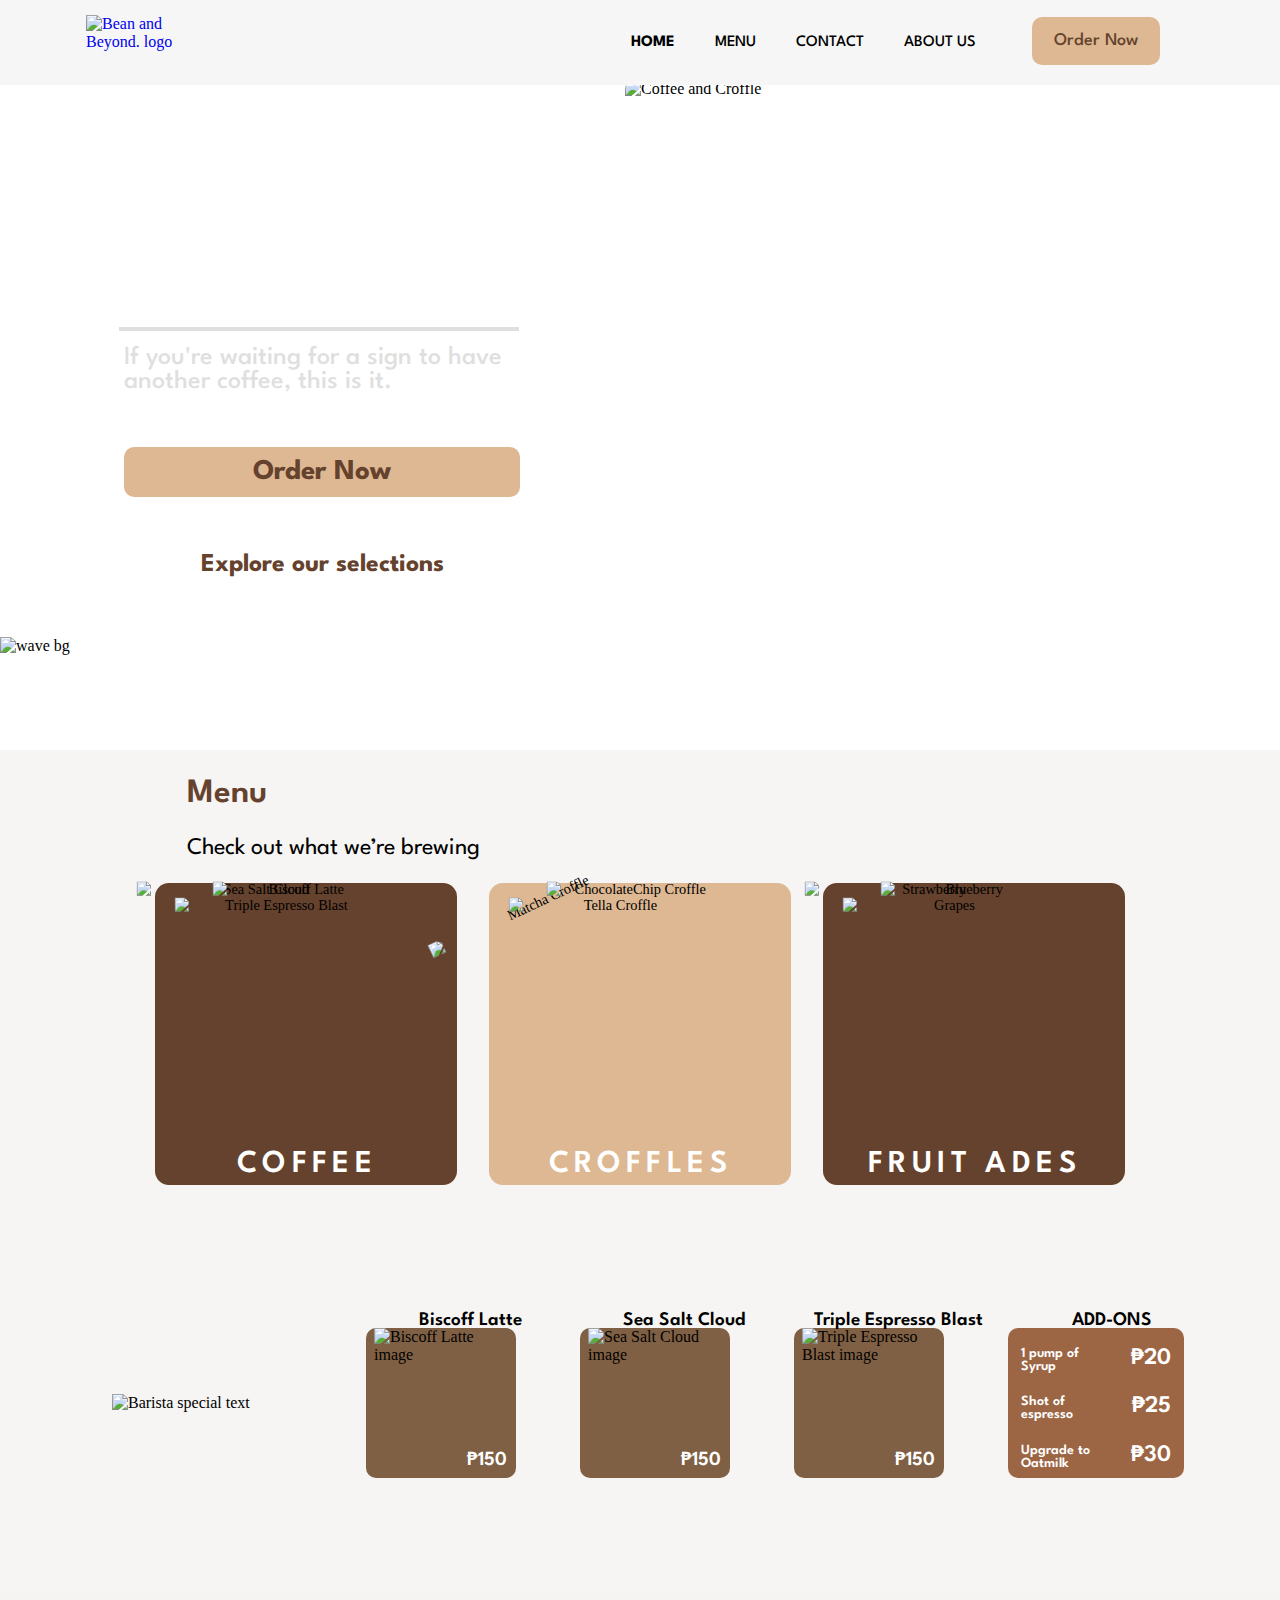
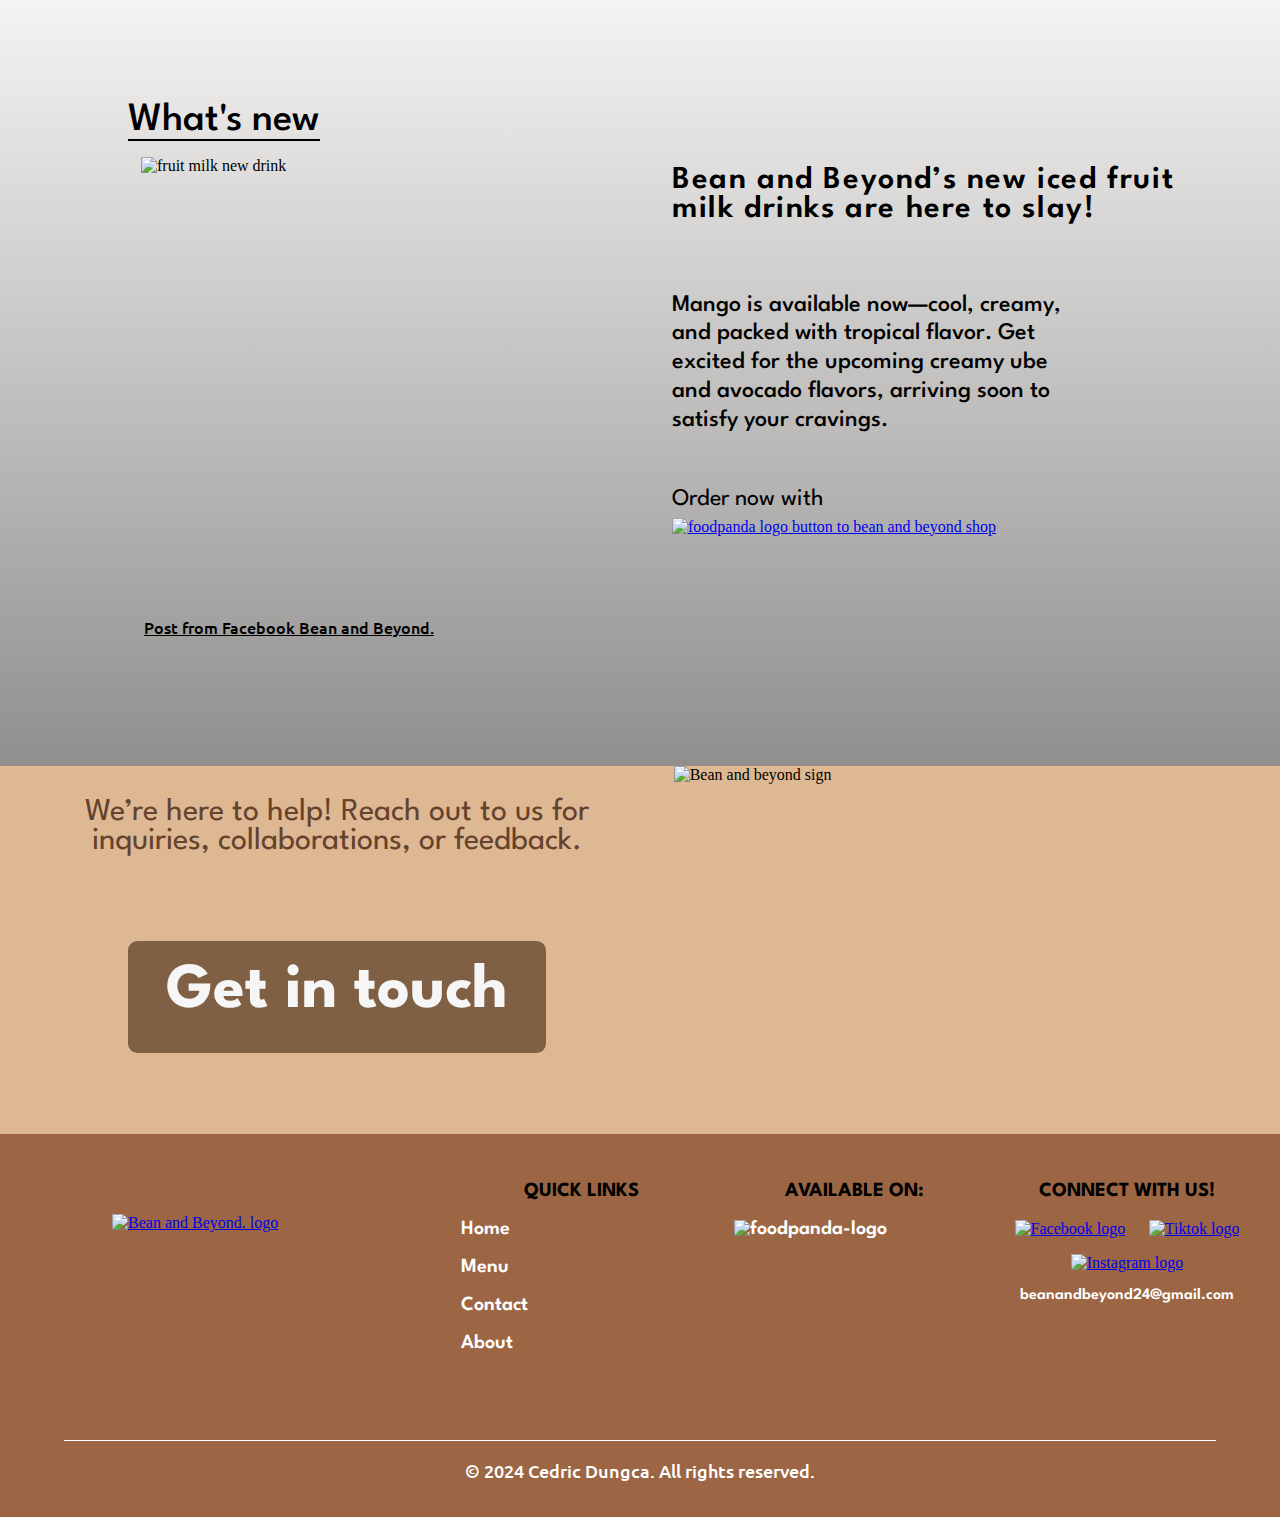
==== index.html @ a0715a4d "Added HTML CSS JS files" ====
<!DOCTYPE html>
<html lang="en">
<head>
    <meta charset="UTF-8">
    <meta name="viewport" content="width=device-width, initial-scale=1.0">
    <link rel="stylesheet" href="css/styles3.css">
    <!-- <link rel="stylesheet" href="css/styles2.css"> -->
    <link href="https://fonts.googleapis.com/css2?family=League+Spartan:wght@100..900&display=swap" rel="stylesheet">
    <link href="https://fonts.googleapis.com/css2?family=Ubuntu:ital,wght@0,300;0,400;0,500;0,700;1,300;1,400;1,500;1,700&display=swap" rel="stylesheet">
    <link rel="icon" type="image/png" sizes="40x40" href="images/icon-logo.svg">
    <title>Bean and Beyond.</title>
</head>
<body>
    <div class="page-container">
        <header>
            <a href="index.html"><img src="images/logo.svg" alt="Bean and Beyond. logo" class="header-logo"></a>
            <nav class="desktop">
                <ul>
                    <li><a href="index.html" class="nav-page">HOME</a></li>
                    <li><a href="menu.html">MENU</a></li>
                    <li><a href="contact.html">CONTACT</a></li>
                    <li><a href="about.html">ABOUT US</a></li>
                </ul>
                <a type="button" class="header-cta" target="_blank" href="https://www.foodpanda.ph/restaurant/peya/bean-and-beyond">Order Now</a>
            </nav>

            <nav class="mobile"><div class="ham-menu mobile"><span ></span><span></span><span></span></div></nav>
        </header>
            
            <div class="menu-overlay mobile">
                <ul>
                    <li><a href="index.html" class="nav-page">HOME</a></li>
                    <li><a href="menu.html">MENU</a></li>
                    <li><a href="contact.html">CONTACT</a></li>
                    <li><a href="about.html">ABOUT US</a></li>
                </ul>   
                <a type="button" class="header-cta mobile" target="_blank" href="https://www.foodpanda.ph/restaurant/peya/bean-and-beyond">Order Now</a>
            </div>

        
            <!-- HERO SECTION -->
                <div class="hero-div">
                <img class="hero desktop" src="images/Hero.png" alt="Non-coffee drinks">
                
                <div class="hero-ins">
                    
                    <h1 class="hero-text btp">BREWED TO PERFECTION</h1>
                    <p class="hero-text cap">If you're waiting for a sign to have another coffee, this is it.</p>
                    <a type="button" class="hero-cta" target="_blank" href="https://www.foodpanda.ph/restaurant/peya/bean-and-beyond">Order Now</a>
                    <a type="button" class="hero-cta menu" href="menu.html#bsm">Explore our selections</a>
                    <img class="hero-in" src="images/Hero-pic.png" alt="Coffee and Croffle">
                    <img src="images/hero-phone.png" alt="" class="hero-phone mobile">
                    <img src="images/coffee/SeaSaltCloud.svg" alt="" class="hero-coffee">
                </div>
                <img class="blob desktop" src="images/wave.png" alt="wave bg">
                <img class="blob mobile" src="images/wave-phone.png" alt="wave bg">
            </div>

            <main>
                <!-- MENU -->
                
                <div class="menu-section">
                    <div class="menu">
                        <h2>Menu</h2>
                        <p class="desc">Check out what we’re brewing</p>
                        <section  class="menu-items">
                            <div id="menu" class="menu-item coffee" onclick="location.href='menu.html#ic'">
                                <div class="menu-container">
                                    <img class="c1" src="images/coffee/TripleEspressoBlast.svg" alt="Triple Espresso Blast">
                                    <img class="c2" src="images/coffee/SeaSaltCloud.svg" alt="Sea Salt Cloud">
                                    <img class="c3" src="images/coffee/BiscoffLatte.svg" alt="Biscoff Latte">
                                </div>
                                    <h1>COFFEE</h1>
                            </div>
                            <div id="menu" class="menu-item croffles" onclick="location.href='menu.html#cr'">
                                <div class="menu-container">
                                    <img src="images/croffles/Tella.svg" alt="Tella Croffle" class="cr1">
                                    <img src="images/croffles/Matcha.svg" alt="Matcha Croffle" class="cr2">
                                    <img src="images/croffles/ChocolateChip.svg" alt="ChocolateChip Croffle" class="cr3">
                                </div>
                                <h1>CROFFLES</h1>
                            </div>
                            <div id="menu" class="menu-item fruit-ades" onclick="location.href='menu.html#fa'">
                                <div class="menu-container">
                                    <img src="images/fruit-ades/Grapes.svg" alt="Grapes" class="fa1">
                                    <img src="images/fruit-ades/Strawberry.svg" alt="Strawberry" class="fa2">
                                    <img src="images/fruit-ades/Blueberry.svg" alt="Blueberry" class="fa3">
                                </div>
                                <h1>FRUIT ADES</h1>
                            </div>
                        </section>
                    </div>

                    <div class="barista-special">
                        <img class="bs-text" src="images/barista-special.png" alt="Barista special text">
                        <div class="bs-items">
                            <!-- USED JAVASCRIPT FOR LOOP TO PUT IT DYNAMICALLY -->
                            <div class="bs-item item-1">
                                <p class="bs-name"></p>
                                <img src="" alt="" class="bs-img">
                                <p class="bs-price"></p>
                            </div>
                            <div class="bs-item item-2">
                                <p class="bs-name"></p>
                                <img src="" alt="" class="bs-img">
                                <p class="bs-price"></p>
                            </div>
                            <div class="bs-item item-3">
                                <p class="bs-name"></p>
                                <img src="" alt="" class="bs-img">
                                <p class="bs-price"></p>
                            </div>
                            
                            <div class="bs-item info desktop">
                                <p class="bs-name">ADD-ONS</p>
                                <p class="info"></p>
                                <p class="info">1 pump of Syrup</p>
                                <p class="info price">&#8369;20</p>
                                <p class="info">Shot of espresso</p>
                                <p class="info price">&#8369;25</p>
                                <p class="info">Upgrade to Oatmilk</p>
                                <p class="info price">&#8369;30</p>
                            </div>
                        </div>

                    
                    </div>
                </div>

                <!-- WHATS NEW SECTION -->
                <div class="whats-new">
                    <div class="wnls">
                        <div class="wnl">
                            <h1>What's new</h1>
                            <figure>
                                <img class="pubmat" src="images/fruit milk.jpg" alt="fruit milk new drink">
                                <figcaption>
                                    <a href="https://www.facebook.com/photo/?fbid=122127952478342486&set=pb.61560274585424.-2207520000">Post from Facebook Bean and Beyond.</a>
                                </figcaption>
                            </figure>
                        </div>
                        <div class="wnl">
                            <article>
                                <h2>Bean and Beyond’s new iced fruit milk drinks are here to slay!</h2>
                                <p class="wncap">Mango is available now—cool, creamy, and packed with tropical flavor. 
                                    Get excited for the upcoming creamy ube and avocado flavors, arriving soon to satisfy your cravings.</p>
                                <p class="wn-order">Order now with</p>
                                <a class="fp-cta" href="https://www.foodpanda.ph/restaurant/peya/bean-and-beyond"><img src="images/foodpanda.png" alt="foodpanda logo button to bean and beyond shop"></a>
                            </article> 
                        </div>
                    </div>
                </div>

                <!-- GET IN TOUCH AKA THE CONTACT CTA -->
                <div class="get-in-touch">
                    <div>
                        <img src="images/bnbcp.png" alt="Bean and beyond sign" class="mobile">
                        
                    
                        <div class="ctext">
                            <p>We’re here to help! Reach out to us for inquiries, collaborations, or feedback.</p>
                            <a href="contact.html">Get in touch</a>
                        </div>
                        <img src="images/bnbc.png" alt="Bean and beyond sign" class="bnbc">
                    </div>
                </div>
            </main>
    
        <!-- FOOTER -->
        <footer>
            <div class="footer-links">
                <a href="index.html" class="footer-logo"><img src="images/logo.svg" alt="Bean and Beyond. logo"></a>
                <div class="footer-nav">
                    <div class="footer-qac">
                        <ul>
                            <li class="footer-title">QUICK LINKS</li>
                            <li><a href="index.html">Home</a></li>
                            <li><a href="menu.html">Menu</a></li>
                            <li><a href="contact.html">Contact</a></li>
                            <li><a href="about.html">About</a></li>
                        </ul>
                    </div>
                    <div class="footer-qac">
                        <ul>
                            <li class="footer-title">AVAILABLE ON:</li>
                            <li><a href="index.html"><img src="images/foodpanda-logow.svg" alt="foodpanda-logo" class="ffp"></a></li>
                            
                        </ul>
                    </div>
                    <div class="footer-qac">
                            <p class="footer-title">CONNECT WITH US!</p>
                        <div class="social">
                            <a href="https://www.facebook.com/profile.php?id=61560274585424" target="_blank"><img src="images/Facebook-logo.svg" alt="Facebook logo"></a>
                            <a href="https://www.tiktok.com/@beanandbeyond._" target="_blank"><img src="images/Tiktok-logo.svg" alt="Tiktok logo"></a>
                            <a href="https://www.instagram.com/beanandbeyond._" target="_blank"><img src="images/Instagram-logo.svg" alt="Instagram logo"></a>
                            <a href="mailto:beanandbeyond24@gmail.com" class="footer-email">beanandbeyond24@gmail.com</a>
                        </div>
                            
                    </div>
                    
                </div>
            </div>
            <div class="credits">
                <p>&copy; 2024 Cedric Dungca. All rights reserved.</p>
            </div>
        </footer>

    </div>
        <script src="scripts/script.js"></script>
</body>
</html>
---- css/styles3.css ----
@import url("navFooter.css");

html, body, .page-container {
    overflow-x: hidden;
}

* {
    box-sizing: border-box;
}

.page-container {
    width: 100vw;
    margin: 0 auto;
}

/* START OF HERO-SECTION */

.hero-div {
    position: relative;
    width: 100vw;
    height: 42rem;
}

.hero-ins {
    position: relative;
    width: 100vw;
    display: flex;
    margin: 0 auto;
    align-items: center;
    justify-content: center;
}

.hero-text {
    position: absolute;
}

.hero-text.btp {
    position: absolute;
    top: 10rem;
    left: 50%;
    transform: translate(-50%, -50%);

    color: #ffffff;
    font-family: "League Spartan";
    font-size: 3rem;
    font-style: normal;
    font-weight: 700;
    line-height: normal;
    letter-spacing: 0.28rem;
    border-bottom: #dfdfdf 0.3rem solid;
    padding-bottom: 0.91rem;
}

.hero-text.cap {
    position: absolute;
    width: 20rem;
    text-align: center;
    top: 16rem;
    left: 50%;
    transform: translate(-50%, -50%);
    font-size: 1.9rem;

    color: #DFDFDF;
    font-family: "League Spartan";
    font-size: 1.5rem;
    font-style: normal;
    font-weight: 500;
    line-height: normal;
}

.hero-cta {
    position: absolute;
    display: flex;
    flex-direction: column;
    top: 25rem;
    height: 4rem;
    left: 50%;
    transform: translate(-50%, -50%);
    width: 20rem;
    justify-content: center;
    border-radius: 0.625rem;
    background: #DDB892;
    text-decoration: none;

    color: #65422D;
    text-align: center;
    font-family: "League Spartan";
    font-size: 1.8rem;
    font-style: normal;
    font-weight: 700;
    line-height: normal;  
}

.hero-cta.menu {
    top: 31rem;
    font-size: 1.6rem;
}

.blob {
    position: absolute;
    width: 100%;
    height: 9rem;
    bottom: 0;
}

/* END OF HERO-SECTION */

/* MENU SECTION */

.menu-section {
    position: relative;
    display: flex;
    flex-direction: column;
    width: 100%;
    height: 110.5rem;
    background: #F6F5F3;
    margin: 0;
}

div.menu {
    display: block;
    margin: 0 auto;
    width: 90rem;
    height: 82rem;
    margin: 0 auto;
}

.menu-section h2 {
    padding-left: 0;
    color: #65422D;
    font-family: "League Spartan";
    font-size: 2.125rem;
    font-style: normal;
    font-weight: 600;
    line-height: normal;
}

.menu-section p {
    color: var(--text);
    font-family: "League Spartan";
    font-size: 1.5rem;
    font-style: normal;
    font-weight: 400;
    line-height: normal;
}

.menu-section h2, .menu-section p.desc {
    margin-left: 2%;
}

.menu-items {
    position: absolute;
    display: flex;
    flex-direction: column;
    align-items: center;
    gap: 4.9375rem;
    width: 80vw;
    height: 75rem;
    top: 8.31rem;
    border-radius: 0.875rem;
    left: 50%;
    transform: translateX(-50%);
}

div.menu-item {
    position: relative;
    width: 18.875rem;
    height: 35rem;
    border-radius: 0.875rem;
    background: #65422D;
    cursor: pointer;
}

div.menu-item:nth-child(2) {
    background: #DDB892;
}

.menu-container {
    position: relative;
    height: 17rem;
    width: 19rem;
    transition: .3s ease;
}

.menu-item.coffee img, .menu-item.croffles img, .menu-item.fruit-ades img {
    position: absolute;
    height: 15rem;
}

.menu-container .c1, .cr1, .fa1{
    position: absolute;
    left: 13%;
    top: 3rem;
    right: 4rem;
    z-index: 1;
    transition: .3s ease;
}

.cr1 {
    scale: 1.2;
}

.cr2 {
    transform: rotate(-25deg);
    scale: 1.2;
    top: -1rem;
}

.fa2 {
    scale: 1.05;
}

.menu-container .c2, .cr2, .fa2{
    position: absolute;
    left: 0;
    top: 2rem;
    right: 4rem;
    z-index: 0;
    transition: .3s ease;
}

.menu-container .c3, .cr3, .fa3{
    position: absolute;
    left: 4.5rem;
    top: 2rem;
    right: 4rem;
    z-index: 0;
    transition: .3s ease;
}

.menu-container:hover {
    top: .5rem;
    scale: 1.2;
    transition: .3s ease-in-out;
}

.menu-container .c1:hover, .cr1:hover, .fa1:hover {
    top: 1rem;
    transition: .3s ease-in-out;
}

.menu-item h1 {
    position: absolute;
    width: 19rem;
    height: 2.88rem;
    top: 17rem;
    bottom: 1.56rem;
    text-align: center;
    color: #ffffff;
    font-family: "League Spartan";
    font-size: 2rem;
    font-style: normal;
    font-weight: 600;
    line-height: normal;
    letter-spacing: 0.34rem;
}

div.barista-special {
    display: flex;
    width: 90vw;
    margin-top: rem;
    flex-direction: column;
    justify-content: center;
    align-items: center;
    margin: 1rem auto;
    gap: 1rem;
}

img.bs-text {
    width: 18rem;
    padding-top: 1.5rem;
    padding-bottom: 1.5rem;
    margin-left: 3rem;
    margin-right: 2rem;
}

.bs-items {
    display: flex;
    width: 80vw;
    justify-content: center;
}

.bs-item {
    width: 6rem;
    height: 7rem;
    border-radius: 0.625rem;
    background: #806044;
    cursor: pointer;
    margin: 0.5rem;
    position: relative;
}

p.bs-name {
    position: absolute;
    color: #000000;
    font-family: "League Spartan";
    font-size: 0.775rem;
    font-style: normal;
    font-weight: 600;
    line-height: normal;
    margin: -2rem 0 0 0.35rem;
    width: 7rem;
    text-align: center;
    padding-right: 1rem;
}

img.bs-img {
    width: 5rem;
    margin-top: -1.5rem;
    height: 9.77544rem;
    margin-left: .5rem;
    animation: bsi 5s linear infinite;
    user-select: none;
}

p.bs-price {
    position: absolute;
    width: 2.5625rem;
    height: 0.9375rem;
    color: #FFF;
    font-family: "League Spartan";
    font-size: 1.25rem;
    font-style: normal;
    font-weight: 600;
    line-height: normal;
    top: 4rem;
    left: 2rem;
}


/* Animation for the barista special drinks */
@keyframes bsi {
    0% {
        transform: rotate(0deg);
    }

    50% {
        transform: rotate(30deg);
        scale: 1.2;
    }

    100% {
        transform: rotate(0deg);
    }
}

/* What's new section */

div.whats-new {
    display: flex;
    position: relative;
    justify-content: center;
    align-items: center;
    /* height: 40.625rem; */
    
    width: 100vw;
    background: linear-gradient(180deg, #F6F5F3 0%, #908F8E 100%);
}

.wnls {
    width: 90vw;
}

.wnl {
    margin: 0 auto;
    height: 100%;
    width: 100%;
}

.whats-new h1 {
    margin: 0 auto;
    color: #000000;
    font-family: "League Spartan";
    font-size: 2.5rem;
    font-style: normal;
    font-weight: 500;
    line-height: normal;
    width: 12rem;
    border-bottom: #000000 0.143rem solid;
}

.whats-new .pubmat {
    width: 28.375rem;
    height: 28.6875rem;
}

figure {
    display: flex;
    align-items: center;
    flex-direction: column;
}

figcaption a {
    color: #000000;
    font-family: "Ubuntu", sans-serif;
    margin-left: -9rem;
    font-weight: 500;
}

.whats-new article {
    width: 33rem;
    height: 100%;
    display: flex;
    flex-direction: column;
    margin: 0 auto;
}

.whats-new article h2 {
    width: 32.9rem;
    color: #000000;
    font-family: "League Spartan";
    font-size: 2rem;
    font-style: normal;
    font-weight: 600;
    line-height: normal;
    letter-spacing: 0.1rem;
}

.whats-new article .wncap {
    width: 25.25rem;
    height: 6.8125rem;
    padding-top: 1rem;
    flex-shrink: 0;
    color: #000000;
    font-family: "League Spartan";
    font-size: 1.5rem;
    font-style: normal;
    font-weight: 500;
    line-height: 1.2;
}

.wn-order {
    width: 100%;
    padding-top: 6rem;
    color: #000000;
    font-family: "League Spartan";
    font-size: 1.5rem;
    font-style: normal;
    font-weight: 400;
    line-height: normal;
}

.fp-cta {
    /* position: absolute; */
    margin-top: -1rem;
    border-radius: 10px;
    transition: .3s ease;
}

.fp-cta:hover {
    transform: translateY(1rem);
    box-shadow: -12px -12px 2px 1px #D70F64;
    border-radius: 10px;
    transition: .3s ease;
}

/* GET IN TOUCH SECTION */
.get-in-touch {
    background: #DDB892;
}

.get-in-touch div{
    position: relative;
    width: 100%;
    height: 23rem;
    background: none;
    margin: 0 auto;
}

.get-in-touch p {
    position: absolute;
    width: 80%;
    text-align: center;
    color: #ffffff;
    margin-left: auto;
    margin-right: auto;
    left: 0;
    right: 0;
    top: 5rem;
    font-family: "League Spartan";
    font-size: 1.5rem;
    font-style: normal;
    font-weight: 400;
    line-height: normal;
}

.get-in-touch a {
    position: absolute;
    width: 12rem;
    height: 3.5rem;
    top: 15rem;
    left: 0;
    right: 0px;
    padding-top: 1.2rem;
    border-radius: 0.6rem;
    text-decoration: none;
    color: #65422D;
    background: #DDB892;
    text-align: center;
    margin-left: auto;
    margin-right: auto;
    font-family: "League Spartan";
    font-size: 1.5rem;
    font-style: normal;
    font-weight: 700;
    line-height: normal;
    transition: .4s ease;
}

.get-in-touch div img:nth-child(1) {
    width: 100%;   
    height: 23rem;      
    z-index: -1;
}

.get-in-touch div img:nth-child(2) {
    display: none;
}

@media screen and (min-width: 320px) {
    
    /* HIDES THE OTHER VIEWPORTS STYLE */
    .desktop, .hero-in, .bs-item:last-child, .hero-coffee {
        display: none;
    }

    .hero-phone {
        width: 100%;
        height: 110vh;
    }

    div.whats-new {
        display: none;
    }

    nav.mobile {
        width: 1.5rem;
        display: flex;
        margin-top: 1rem;
        margin-bottom: 1rem;
        float: right;
        margin-right: 2rem;
    }

    .header-cta.mobile {
        width: 25.5rem;
        position: relative;
        width: 95%;
        margin-left: auto;
        margin-right: auto;
        margin-top: 24.5rem;
        font-size: 1.625rem;
        font-weight: 700;
    }

    /* Get in touch */
    .get-in-touch div.ctext {
        width: 90vw;
        top: -25rem;
    }
}

/* TABLET VIEW */
@media screen and (min-width: 600px) {
    
    .hero-phone {
        display: none;
    }

    .bnbc {
        display: none;
    }

    .hero-div {
        height: 79rem;
        width: 100vw;
    }

    .hero-coffee {
        display: block;
        position: absolute;
        left: calc(100vw - 46%);
        top: 5rem;
        transform: rotate(-30deg);
        animation: coffee 5s ease infinite;
        z-index: -1;
    }

    @keyframes coffee {
        0% {
            transform: rotate(0deg);
        }

        50% {
            transform: rotate(-40deg);
        }

        100% {
            transform: rotate(0deg);
        }
    }

    .hero-text.btp{
        color: #65422D;
        border-bottom-color: #65422D;
        top: 9rem;
        left: 10%;
        transform: none;
        width: 20rem;
    }

    .hero-text.cap {
        color: #806044;
        top: 18rem;
        left: 10%;
        transform: none;
        text-align: left;
    }

    .hero-cta {
        top: 26rem;
        left: 10%;
        transform: none;
        height: 4rem;
    }

    .hero-cta.menu {
        background-color: #DDB892;
        top: 34rem;
        left: 10%;
        transform: none;
    }

    .hero-in {
        display: block;
        position: absolute;
        width: 42.5rem;
        height: 42.75rem;
        /* width: 70vw;
        height: 70vh; */
        border-radius: .6rem;
        top: 44rem;
        margin-left: 5rem;
        margin-right: 5rem;
    }

    .blob {
        top: 70rem;
    }

    /* MENU SECTION */

    div.menu {
        padding-bottom: 5rem;

    }
    .menu-items {
        gap: 5rem;
    }

    .menu-section h2, .menu-section p.desc {
        margin-left: 5%;
    }

    div.menu-item {
        width: 27.75rem;
        height: 50rem;
        border-radius: 0.875rem;
        background: #65422D;
        cursor: pointer;
        margin: 0 auto;
    }

    div.menu-item {
        position: relative;
        width: 27.875rem;
        height: 40rem;
        border-radius: 0.875rem;
        background: #65422D;
        cursor: pointer;
    }

    .menu-container {
        width: 100%;
        height: 25rem;
        text-align: center;
        margin-left: 6.6%;
    }

    .menu-section {
        /* max-height: 240vh;
        max-height: 410rem; */
        height: auto;
        padding-bottom: 5rem;
    }

    .menu-section h1 {
        font-size: 3rem;
        margin-left: 17%;
        bottom: 0;
        margin-bottom: 0;
        top: 19rem;
    }

    .menu-item.coffee img, .menu-item.croffles img, .menu-item.fruit-ades img {
        position: absolute;
        height: 18rem;
    }

    .menu-container .c3, .cr3, .fa3{
        position: absolute;
        left: 7rem;
        top: 2rem;
        right: 4rem;
        z-index: 0;
        transition: .3s ease;
    }
    
    div.barista-special {
        position: relative;
        margin-top: 12rem;
        padding-top: 5rem;
    }

    .bs-item {
        width: 14rem;
        height: 12rem;
    }

    p.bs-name {
        margin: -1rem 0 0 1rem; 
        font-size: 1.2rem;
        width: 12rem;
    }

    img.bs-img {
        width: 10rem;
        margin-top: .5rem;
    }

    p.bs-price {
        top: 7.44rem;
        left: 6.31rem;
        font-size: 2rem;
    }

    /* WHATS NEW SECTION */
    div.whats-new {
        display: flex;
        max-height: 190vh;
        flex-direction: column;
        justify-content: center;
        padding: 7rem;
    }

    .whats-new article h2 {
        margin-left: auto;
        margin-right: auto;
        width: 34rem;
        text-align: center;
    }

    .wncap {
        display: none;
        padding: 0;
    }

    .wn-order {
        padding: 0;
        margin-left: 17%;
    }

    .fp-cta {
        margin-top: -1rem;
        margin-left: auto;
        margin-right: auto;
        border-radius: 10px;
        transition: .3s ease;
    }
    
    .fp-cta:hover {
        display: inline;
        transform: translateY(1rem);
        box-shadow: -12px 12px 2px 1px #D70F64;
        border-radius: 10px;
        transition: .3s ease;
    }

    /* GET IN TOUCH SECTION */
    .get-in-touch p {
        width: 80%;
        font-size: 2rem;
    }
    
    .get-in-touch a {
        position: absolute;
        width: 16rem;
        height: 4rem;
        font-size: 2rem;
        padding-top: 1.3rem;
    }

}

@media screen and (min-width: 1025px) {
    .desktop, .hero-in, .bs-item:last-child {
        display: block;
    }

    .mobile, .hero-coffee{
        display: none;
    }

    .hero-div {
        height: 46.875rem;
        width: 100%;
    }

    .hero {
        position: absolute;
        z-index: -1;
        user-select: none;
        width: 100%;
        height: 50rem;
    }

    .hero-ins {
        position: relative;
        width: 90rem;
        margin: 0 auto;
    }
    
    .hero-in {
        position: absolute;
        width: 50.9375rem;
        height: 43.3125rem;
        right: -5rem;
        top: 5rem;
    }

    .hero-text.btp {
        top: 9.5rem;
        left: 7.44rem;
        width: 25rem; 
        color: #ffffff;
        font-size: 4rem;
        border-bottom: #dfdfdf 0.3rem solid;

    }

    .hero-text.cap {
        color: #DFDFDF;
        top: 20rem;
        left: 7.75rem;
        width: 24.75rem; 
        font-size: 1.625rem;
    }

    .hero-cta {
        font-size: 1.8rem;
        top: 27.94rem;
        left: 7.75rem;
        width: 24.75rem;
        height: 3.125rem;
    }

    .hero-cta.menu {
        left: 7.75rem;
        top: 33.75rem;
        background: #ffffff;
    }

    .hero-cta:hover, .hero-cta.menu:hover{
        background: #65422D;
        color: #DDB892;
        font-size: 1.8rem;
        transition: .1s ease;
    }

    .blob {
        position: absolute;
        width: 100%;
        height: 9rem;
        top:39.8rem;
    }

    /* MENU */
    .menu-section {
        height: 52.5rem;
    }

    div.menu {
        height: 30rem;
        padding-bottom: 0;
    }

    .menu-container {
        height: 17rem;
        width: 19rem;
        margin-left: 0;
    }

    .menu-container img {
        scale: 0.9;
    }

    .c1, .cr1, .fa1 {
        margin-left: -2rem;
        margin-top: -3rem;
    }

    .c2, .cr2, .fa2 {
        margin-left: -2rem;
        margin-top: -3rem;
    }

    .c3, .cr3, .fa3 {
        margin-left: -4rem;
        margin-top: -3rem;
    }

    .menu-section h1 {
        font-size: 2rem;
        margin-left: 0;
        margin-top: -2.3rem;
        
    }

    .menu-section h2, .menu-section p.desc {
        margin-left: 13%;
    }

    .menu-items {
        width: auto;
        gap: 2rem;
        height: 18.9rem;
        top: 8.31rem;
        flex-direction: row;
    }

    div.menu-item {
        width: 18.875rem;
        height: 18.875rem;
    }

    div.barista-special {
        margin: 0 auto;
        flex-direction: row;
    }

    .bs-item {
        margin: 2rem;
        width: 9.375rem;
        height: 9.375rem;
    }

    .bs-items {
        justify-content: flex-start;
        width: auto;
    }

    .bs-item:last-child {
        background: #9C6644;
        cursor: default;
    }

    p.bs-name {
        margin: -1rem 0 0 1rem; 
    }

    img.bs-img {
        width: 7.32369rem;
        margin-top: auto;
    }

    img.bs-img:hover {
        animation-play-state: paused;
        scale: 1.5;
    }

    p.bs-price {
        top: 6.44rem;
        left: 6.31rem;
        font-size: 1.25rem;
    }

    .bs-item.info {
        display: flex;
        width: 11rem;
        align-items: flex-start;
        align-content: flex-start;
        flex-wrap: wrap;
    }
    
    .bs-item p.info{
        margin-top: 0.15rem;
        width: 0;
    }
    
    .bs-item p.info {
        text-align: left;
        margin-left: .8rem;
        color: #ffffff;
        font-family: "League Spartan";
        font-size: 0.875rem;
        font-style: normal;
        font-weight: 600;
        line-height: normal;
        width: 43%;
    }
    
    .bs-item p.info.price {
        font-size: 1.5rem;
        text-align: right;
        margin-left: -.1rem;
    }

    /* WHATS NEW SECTION */

    div.whats-new {
        display: flex;
        height: 50%;
        flex-direction: row;
        justify-content: center;
    }

    .whats-new h1 {
        margin-left: 0;
    }

    .whats-new article h2 {
        margin-left: auto;
        margin-right: auto;
        margin-top: 4rem;
        width: 34rem;
        text-align: left;
    }

    .wnls {
        display: flex;
        justify-content: center;
        width: 90rem;
        gap: 5vw;
    }

    .wnl {
        /* margin-right: 10%;
        margin-left: 3vw; */
        margin: 0;
        width: 30rem;
    }

    .wncap {
        display: block;
    }

    .wn-order {
        padding: 0;
        margin-top: 5rem;
        margin-left: 0;
    }

    figcaption a {
        display: block;
        width: 19rem;
        
    }

    .fp-cta {
        margin-top: -1rem;
        margin-left: 0;
        margin-right: auto;
        border-radius: 10px;
        transition: .3s ease;
    }
    
    .fp-cta:hover {
        display: inline;
        transform: translateY(1rem);
        box-shadow: -12px 12px 2px 1px #D70F64;
        border-radius: 10px;
        transition: .3s ease;
    }

    /* GET IN TOUCH */
    .get-in-touch div {
        display: flex;
        flex-direction: row;
        justify-content: center;
        margin: 0;
    }

    .get-in-touch div.ctext {
        width: 50rem;
        top: 0;
    }

    .bnbc {
        display: block;
        width: 45rem;
        /* position: absolute; */
        /* width: 50.9375rem;
        height: 43.3125rem;
        right: -5rem; */
    }

    .get-in-touch p {
        color: #65422D;
        text-align: center;
        font-family: "League Spartan";
        font-size: 2rem;
        font-style: normal;
        font-weight: 400;
        line-height: normal;
        max-width: 35.8125rem;  
        top: 2rem; 
        margin: auto;
    }

    .get-in-touch a {
        color: #F6F6F6;
        background: #806044;
        width: 26.1rem;
        height: 7rem;
        top: 10.94rem;
        font-size: 4rem;
    }

    .get-in-touch a:hover {
        transform: translateX(2rem);
        box-shadow: -12px 18px 2px 1px #65422D;
        transition: .4s ease;
    }

}
---- css/styles2.css ----
/* IMPORT OTHER CSS FILES */
@import url("navFooter.css");

/* CSS RESET */
body, header, nav, main {
    margin: 0;
    padding: 0;
    border: 0;
}


html, body {
    overflow-x: hidden;
}

* {
    box-sizing: border-box;
    scroll-behavior: smooth;
}

/* make it so the page is always at the center when zoomed out */
.page-container { 
    position: relative;
    width: 100%;
    margin: 0 auto;
  
}

.hero-div{
    position: relative;
    width: 100vw;
    height: 52rem;
}

.hero-ins {
    width: 100vw;
    display: flex;
    position: relative;
    margin: 0 auto;
    align-items: center;
    justify-content: center;
    
}

.hero-text {
    position: absolute;
    user-select: text;
}

.hero-text.btp{
    position: absolute;
    top: 12rem;
    margin: 0 auto;
    left: 50%;
    transform: translate(-50%, -50%);
    color: #ffffff;
    font-family: "League Spartan";
    font-size: 4rem;
    font-style: normal;
    font-weight: 700;
    line-height: normal;
    letter-spacing: 0.28rem;
    border-bottom: #dfdfdf 0.3rem solid;
    padding-bottom: 0.91rem;
}

.hero-text.cap {
    position: absolute;
    width: 24rem;
    text-align: center;
    top: 20rem;
    left: 50%;
    transform: translate(-50%, -50%);
    font-size: 1.9rem;

    color: #DFDFDF;
    font-family: "League Spartan";
    font-size: 1.625rem;
    font-style: normal;
    font-weight: 500;
    line-height: normal;
}

.hero-cta {
    position: absolute;
    display: flex;
    flex-direction: column;
    top: 30rem;
    height: 5rem;
    left: 50%;
    transform: translate(-50%, -50%);
    width: 24.75rem;
    justify-content: center;
    border-radius: 0.625rem;
    background: #DDB892;
    text-decoration: none;

    color: #65422D;
    text-align: center;
    font-family: "League Spartan";
    font-size: 2rem;
    font-style: normal;
    font-weight: 700;
    line-height: normal;  
}

.hero-cta.menu {
    top: 39rem;
    font-size: 2rem;
}

.blob {
    position: absolute;
    width: 100%;
    height: 9rem;
    top: 45rem;
}

/* MENU SECTION */

.menu-section {
    position: relative;
    display: flex;
    flex-direction: column;
    width: 100%;
    height: 110.5rem;
    background: #F6F5F3;
    margin: 0;
}

div.menu {
    display: block;
    margin: 0 12%;
    width: 90rem;
    height: 82rem;
    margin: 0 auto;
}

.menu-section h2 {
    padding-left: 0;
    color: #65422D;
    font-family: "League Spartan";
    font-size: 2.125rem;
    font-style: normal;
    font-weight: 600;
    line-height: normal;
}

.menu-section p {
    color: var(--text);
    font-family: "League Spartan";
    font-size: 1.5rem;
    font-style: normal;
    font-weight: 400;
    line-height: normal;
}

.menu-items {
    position: absolute;
    display: inline-flex;
    flex-direction: column;
    align-items: center;
    gap: 4.9375rem;
    width: 90vw;
    height: 75rem;
    top: 8.31rem;
    border-radius: 0.875rem;
    left: 50%;
    transform: translateX(-50%);
}

.menu-section h2, .menu-section p.desc {
    margin-left: 5%;
}

div.menu-item {
    position: relative;
    width: 21.875rem;
    height: 40rem;
    border-radius: 0.875rem;
    background: #65422D;
    cursor: pointer;
}

div.menu-item:nth-child(2) {
    background: #DDB892;
}

.menu-container {
    position: relative;
    height: 17rem;
    width: 20rem;
    transition: .3s ease;
}

.menu-item.coffee img, .menu-item.croffles img, .menu-item.fruit-ades img {
    position: absolute;
    height: 15rem;
}

.menu-container .c1, .cr1, .fa1{
    position: absolute;
    left: 3.5rem;
    top: 3rem;
    right: 4rem;
    z-index: 1;
    transition: .3s ease;
}

.cr1 {
    scale: 1.2;
}

.cr2 {
    transform: rotate(-25deg);
    scale: 1.2;
    top: -1rem;
}

.fa2 {
    scale: 1.05;
}

.menu-container .c2, .cr2, .fa2{
    position: absolute;
    left: 0;
    top: 2rem;
    right: 4rem;
    z-index: 0;
    transition: .3s ease;
}

.menu-container .c3, .cr3, .fa3{
    position: absolute;
    left: 7rem;
    top: 2rem;
    right: 4rem;
    z-index: 0;
    transition: .3s ease;
}

.menu-container:hover {
    top: .5rem;
    scale: 1.2;
    transition: .3s ease-in-out;
}

.menu-container .c1:hover, .cr1:hover, .fa1:hover {
    top: 1rem;
    transition: .3s ease-in-out;
}

.menu-item h1 {
    position: absolute;
    width: 21.8rem;
    height: 4.88rem;
    top: 17rem;
    bottom: 1.56rem;
    text-align: center;
    color: #ffffff;
    font-family: "League Spartan";
    font-size: 2rem;
    font-style: normal;
    font-weight: 600;
    line-height: normal;
    letter-spacing: 0.34rem;
}

div.barista-special {
    display: flex;
    width: 90vw;
    margin-top: 75rem;
    flex-direction: column;
    justify-content: center;
    align-items: center;
    margin: 1rem auto;
}

img.bs-text {
    width: 20rem;
    padding-top: 3rem;
    margin-left: 6rem;
    margin-right: 2rem;
}

.bs-items {
    display: flex;
    width: 100%;
    justify-content: center;
}

.bs-item {
    width: 7rem;
    height: 7rem;
    border-radius: 0.625rem;
    background: #806044;
    cursor: pointer;
    margin: 1rem;
    position: relative;
}

p.bs-name {
    color: #000000;
    font-family: "League Spartan";
    font-size: 0.875rem;
    font-style: normal;
    font-weight: 600;
    line-height: normal;
    margin: -1rem 0 0 1rem;
    width: 10rem;
}

img.bs-img {
    width: 5rem;
    margin-top: -1.5rem;
    height: 9.77544rem;
    margin-left: .5rem;
    animation: bsi 5s linear infinite;
    user-select: none;
}

/* Animation for the barista special drinks */
@keyframes bsi {
    0% {
        transform: rotate(0deg);
    }

    50% {
        transform: rotate(30deg);
        scale: 1.2;
    }

    100% {
        transform: rotate(0deg);
    }
}

p.bs-price {
    position: absolute;
    width: 2.5625rem;
    height: 0.9375rem;
    color: #FFF;
    font-family: "League Spartan";
    font-size: 1.25rem;
    font-style: normal;
    font-weight: 600;
    line-height: normal;
    top: 4rem;
    left: 4rem;
}


/* What's new section */

div.whats-new {
    display: flex;
    position: relative;
    justify-content: center;
    align-items: center;
    height: 40.625rem;
    width: 100%;
    background: linear-gradient(180deg, #F6F5F3 0%, #908F8E 100%);
}

.wnl {
    margin: 0 4rem 0 12rem;
    height: 100%;
}

.whats-new h1 {
    color: #000000;
    font-family: "League Spartan";
    font-size: 2.5rem;
    font-style: normal;
    font-weight: 500;
    line-height: normal;
    width: 12rem;
    margin-left: -6rem;
    border-bottom: #000000 0.143rem solid;
}

.whats-new .pubmat {
    width: 28.375rem;
    height: 28.6875rem;
    margin-left: -9rem;
}

figcaption a {
    color: #000000;
    font-family: "Ubuntu", sans-serif;
    margin-left: -9rem;
    font-weight: 500;
}

.whats-new article {
    width: 33rem;
    height: 100%;
    margin-left: -12rem;
}

.whats-new article h2 {
    padding-top: 5rem;
    width: 32.9rem;
    color: #000000;
    font-family: "League Spartan";
    font-size: 2rem;
    font-style: normal;
    font-weight: 600;
    line-height: normal;
    letter-spacing: 0.1rem;
}

.whats-new article .wncap {
    width: 25.25rem;
    height: 6.8125rem;
    padding-top: 1rem;
    flex-shrink: 0;
    color: #000000;
    font-family: "League Spartan";
    font-size: 1.5rem;
    font-style: normal;
    font-weight: 500;
    line-height: 1.2;
}

.wn-order {
    width: 100%;
    padding-top: 6rem;
    color: #000000;
    font-family: "League Spartan";
    font-size: 1.5rem;
    font-style: normal;
    font-weight: 400;
    line-height: normal;
}

.fp-cta {
    position: absolute;
    margin-top: -1rem;
    border-radius: 10px;
    transition: .3s ease;
}

.fp-cta:hover {
    transform: translateY(1rem);
    box-shadow: -12px -12px 2px 1px #D70F64;
    border-radius: 10px;
    transition: .3s ease;
}

/* GET IN TOUCH SECTION */
.get-in-touch {
    background: #DDB892;
}

.get-in-touch div{
    position: relative;
    width: 100%;
    height: 23rem;
    background: none;
    margin: 0 auto;
}

.get-in-touch p {
    position: absolute;
    width: 80%;
    text-align: center;
    color: #ffffff;
    margin-left: auto;
    margin-right: auto;
    left: 0;
    right: 0;
    top: 5rem;
    font-family: "League Spartan";
    font-size: 1.5rem;
    font-style: normal;
    font-weight: 400;
    line-height: normal;
}

.get-in-touch a {
    position: absolute;
    width: 12rem;
    height: 3.5rem;
    top: 15rem;
    left: 0;
    right: 0px;
    padding-top: 1.2rem;
    border-radius: 0.6rem;
    text-decoration: none;
    color: #65422D;
    background: #DDB892;
    text-align: center;
    margin-left: auto;
    margin-right: auto;
    font-family: "League Spartan";
    font-size: 1.5rem;
    font-style: normal;
    font-weight: 700;
    line-height: normal;
    transition: .4s ease;
}

.get-in-touch div img:nth-child(1) {
    width: 100%;   
    height: 23rem;      
    z-index: -1;
}

.get-in-touch div img:nth-child(2) {
    display: none;
}


/* @media screen and (min-width: 320px) { */
@media screen and (max-width: 600px) {

    /* HIDES THE OTHER VIEWPORTS STYLE */
    .desktop, .hero-in, .bs-item:last-child, .hero-coffee {
        display: none;
    }

    nav.mobile {
        width: 1.5rem;
        display: flex;
        margin-top: 1rem;
        margin-bottom: 1rem;
        float: right;
        margin-right: 2rem;
    }

    .header-cta.mobile {
        width: 25.5rem;
        position: relative;
        width: 95%;
        margin-left: auto;
        margin-right: auto;
        margin-top: 24.5rem;
        font-size: 1.625rem;
        font-weight: 700;
    }

    .hero-phone {
        width: 100%;
        height: 100%;
    }
    
    div.whats-new {
        display: none;
    }

    /* Get in touch */
    .get-in-touch div.ctext {
        width: 90vw;
        top: -25rem;
    }

}

/* TABLET VIEW */
@media screen and (min-width: 600px) {
    
    .hero-div {
        height: 79rem;
        width: 100vw;
    }
    
    .hero-phone {
        display: none;
    }

    .hero-coffee {
        display: block;
        position: absolute;
        left: calc(100vw - 46%);
        top: 5rem;
        transform: rotate(-30deg);
        animation: coffee 5s ease infinite;
        z-index: -1;
    }

    @keyframes coffee {
        0% {
            transform: rotate(0deg);
        }

        50% {
            transform: rotate(-40deg);
        }

        100% {
            transform: rotate(0deg);
        }
    }

    .hero-text.btp{
        color: #65422D;
        border-bottom-color: #65422D;
        top: 9rem;
        left: 10%;
        transform: none;
        width: 25rem;
    }

    .hero-text.cap {
        color: #806044;
        top: 18rem;
        left: 10%;
        transform: none;
        text-align: left;
        
    }

    .hero-cta {
        top: 26rem;
        left: 10%;
        transform: none;
        height: 4rem;
    }

    .hero-cta.menu {
        background-color: #DDB892;
        top: 34rem;
        left: 10%;
        transform: none;
    }
    
    .hero-in {
        display: block;
        position: absolute;
        width: 48.5rem;
        height: 42.75rem;
        /* width: 70vw;
        height: 70vh; */
        border-radius: .6rem;
        top: 44rem;
        margin-left: 5rem;
        margin-right: 5rem;
    }

    .blob {
        top: 70rem;
    }

    /* MENU SECTION */

    div.menu {
        padding-bottom: 5rem;
    }
    .menu-items {
        gap: 2rem;
    }

    div.menu-item {
        width: 27.75rem;
        height: 50rem;
        border-radius: 0.875rem;
        background: #65422D;
        cursor: pointer;
        margin: 0 auto;
    }

    .menu-container {
        width: 100%;
        height: 25rem;
        text-align: center;
        margin-left: 12%;
    }

    .menu-section {
        height: 260vh;
    }

    .menu-section h1 {
        font-size: 3rem;
        margin-left: 10%;
    }

    div.barista-special {
        margin-top: 6rem;
    }

    .bs-item {
        width: 14rem;
        height: 12rem;
    }

    p.bs-name {
        margin: -1rem 0 0 1rem; 
    }

    img.bs-img {
        width: 10rem;
        margin-top: .5rem;
    }

    p.bs-price {
        top: 7.44rem;
        left: 9.31rem;
        font-size: 2rem;
    }


    /* WHATS NEW SECTION */
    div.whats-new {
        display: block;
        height: 180vh;
    }

    .whats-new h1 {
        margin-top: 0px;
    }

    .whats-new .pubmat {
        margin-left: -5rem;
        width: 38rem;
        height: 38rem;
    }

    .whats-new article {
        height: 100%;
        margin-left: 0;
    }

    figcaption {
        margin-left: 4rem;
    }

    .wnl {
        margin: 0 4rem 0 12rem;
        height: 100%;
    }

    .wnl:last-child {
        margin: 0;
        position: absolute;
        top: 110vh;
        left: 13rem;
        right: auto;
        bottom: 0;
        height: 50vh;
    }

    .wncap {
        display: none;
    }

    .wn-order {
        padding-top: 0;
        margin-left: 5rem;
    }

    .fp-cta {
        left: 10%;
    }
}



@media screen and (min-width: 1024px) {
    .desktop, .hero-in, .bs-item:last-child {
        display: block;
    }
    
    .mobile, .hero-coffee{
        display: none;
    }

    .hero-div {
        height: 46.875rem;
        width: 100%;
    }

    .hero {
        position: absolute;
        z-index: -1;
        user-select: none;
        width: 100%;
        height: 50rem;
    }

    .hero-ins {
        position: relative;
        width: 90rem;
        margin: 0 auto;
    }
    
    .hero-in {
        position: absolute;
        width: 50.9375rem;
        height: 43.3125rem;
        right: -5rem;
        top: 5rem;
    }

    .hero-text.btp {
        top: 10.5rem;
        left: 7.44rem;
        width: 25rem; 
        color: #ffffff;
        border-bottom: #dfdfdf 0.3rem solid;

    }

    .hero-text.cap {
        color: #DFDFDF;
        top: 19rem;
        left: 7.75rem;
        width: 24.75rem; 
    }

    .hero-cta {
        font-size: 1.8rem;
        top: 27.94rem;
        left: 7.75rem;
        width: 24.75rem;
        height: 3.125rem;
    }

    .hero-cta.menu {
        left: 7.75rem;
        top: 33.75rem;
        background: #ffffff;
    }

    .hero-cta:hover, .hero-cta.menu:hover{
        background: #65422D;
        color: #DDB892;
        font-size: 1.8rem;
        transition: .1s ease;
    }

    .blob {
        position: absolute;
        width: 100%;
        height: 9rem;
        top:39.8rem;
    }

    /* MENU */
    .menu-section {
        height: 52.5rem;
    }

    div.menu {
        height: 33rem;
    }

    .menu-container {
        height: 17rem;
        width: 20rem;
        margin-left: 0;
    }

    .menu-section h1 {
        font-size: 2rem;
        margin-left: 0;
    }

    .menu-section h2, .menu-section p.desc {
        margin-left: 13%;
    }

    .menu-items {
        width: auto;
        gap: 4rem;
        height: 21.9rem;
        top: 8.31rem;
        flex-direction: row;
    }

    div.menu-item {
        width: 21.875rem;
        height: 21.875rem;
    }

    div.barista-special {
        width: 90rem;
        margin: 0 auto;
        flex-direction: row;
    }

    .bs-item {
        margin: 2rem;
        width: 9.375rem;
        height: 9.375rem;
    }

    .bs-items {
        justify-content: flex-start;
    }

    .bs-item:last-child {
        background: #9C6644;
        cursor: default;
    }

    p.bs-name {
        margin: -1rem 0 0 1rem; 
    }

    img.bs-img {
        width: 7.32369rem;
        margin-top: auto;
    }

    img.bs-img:hover {
        animation-play-state: paused;
        scale: 1.5;
    }

    p.bs-price {
        top: 6.44rem;
        left: 6.31rem;
        font-size: 1.25rem;
    }

    .bs-item.info {
        display: flex;
        width: 11rem;
        align-items: flex-start;
        align-content: flex-start;
        flex-wrap: wrap;
    }
    
    .bs-item p.info{
        margin-top: 0.15rem;
        width: 0;
    }
    
    .bs-item p.info {
        text-align: left;
        margin-left: .8rem;
        color: #ffffff;
        font-family: "League Spartan";
        font-size: 0.875rem;
        font-style: normal;
        font-weight: 600;
        line-height: normal;
        width: 43%;
    }
    
    .bs-item p.info.price {
        font-size: 1.5rem;
        text-align: right;
        margin-left: -.1rem;
    }

    /* What's new */
    div.whats-new {
        display: flex;
        height: 40.625rem;
        width: 100%;
        justify-content: center;
    }

    .whats-new .pubmat {
        width: 28.375rem;
        height: 28.6875rem;
        margin-left: -9rem;;
    }

    figcaption {
        margin-left: 0;
    }

    .wncap { 
        display: block;
    }

    .wnl:last-child {
        position: unset;
        margin: 0 2rem 0 0.5rem;
        height: 100%;
        width: 30rem;
        top: 0;
    }
    

    .wn-order {
        padding-top: 6rem;
        margin-left: 0;
    }

    .fp-cta {
        left: auto;
    }

    /* Get in touch section */
    .get-in-touch div{
        width: 90rem;
        height: 23rem;
        background: #DDB892;
        margin: 0 auto;
    }

    .get-in-touch img {
        position: absolute;
        right: 0;
    }

    .get-in-touch div.ctext {
        width: 45%;
        top: 0;
        margin-left: 0;
    }

    .get-in-touch p {
        width: 24.8125rem;
        top: 4.31rem;
        left: 7.06rem;
        color: #65422D;
        text-align: center;
        font-family: "League Spartan";
        font-size: 1.5rem;
        font-style: normal;
        font-weight: 400;
        line-height: normal;
    }

    .get-in-touch a {
        width: 26.1rem;
        height: 7rem;
        top: 10.94rem;
        left: 6.37rem;
        padding-top: 1.75rem;
        background: #806044;
        border-radius: 0.6rem;
        text-decoration: none;
        color: #F6F6F6;
        text-align: center;
        font-family: "League Spartan";
        font-size: 4rem;
        font-style: normal;
        font-weight: 700;
        line-height: normal;
        transition: .4s ease;
    }

    .get-in-touch div img:nth-child(2) {
        display: block;
    }

    .get-in-touch a:hover {
        transform: translateX(2rem);
        box-shadow: -12px 18px 2px 1px #65422D;
        transition: .4s ease;
    }

}
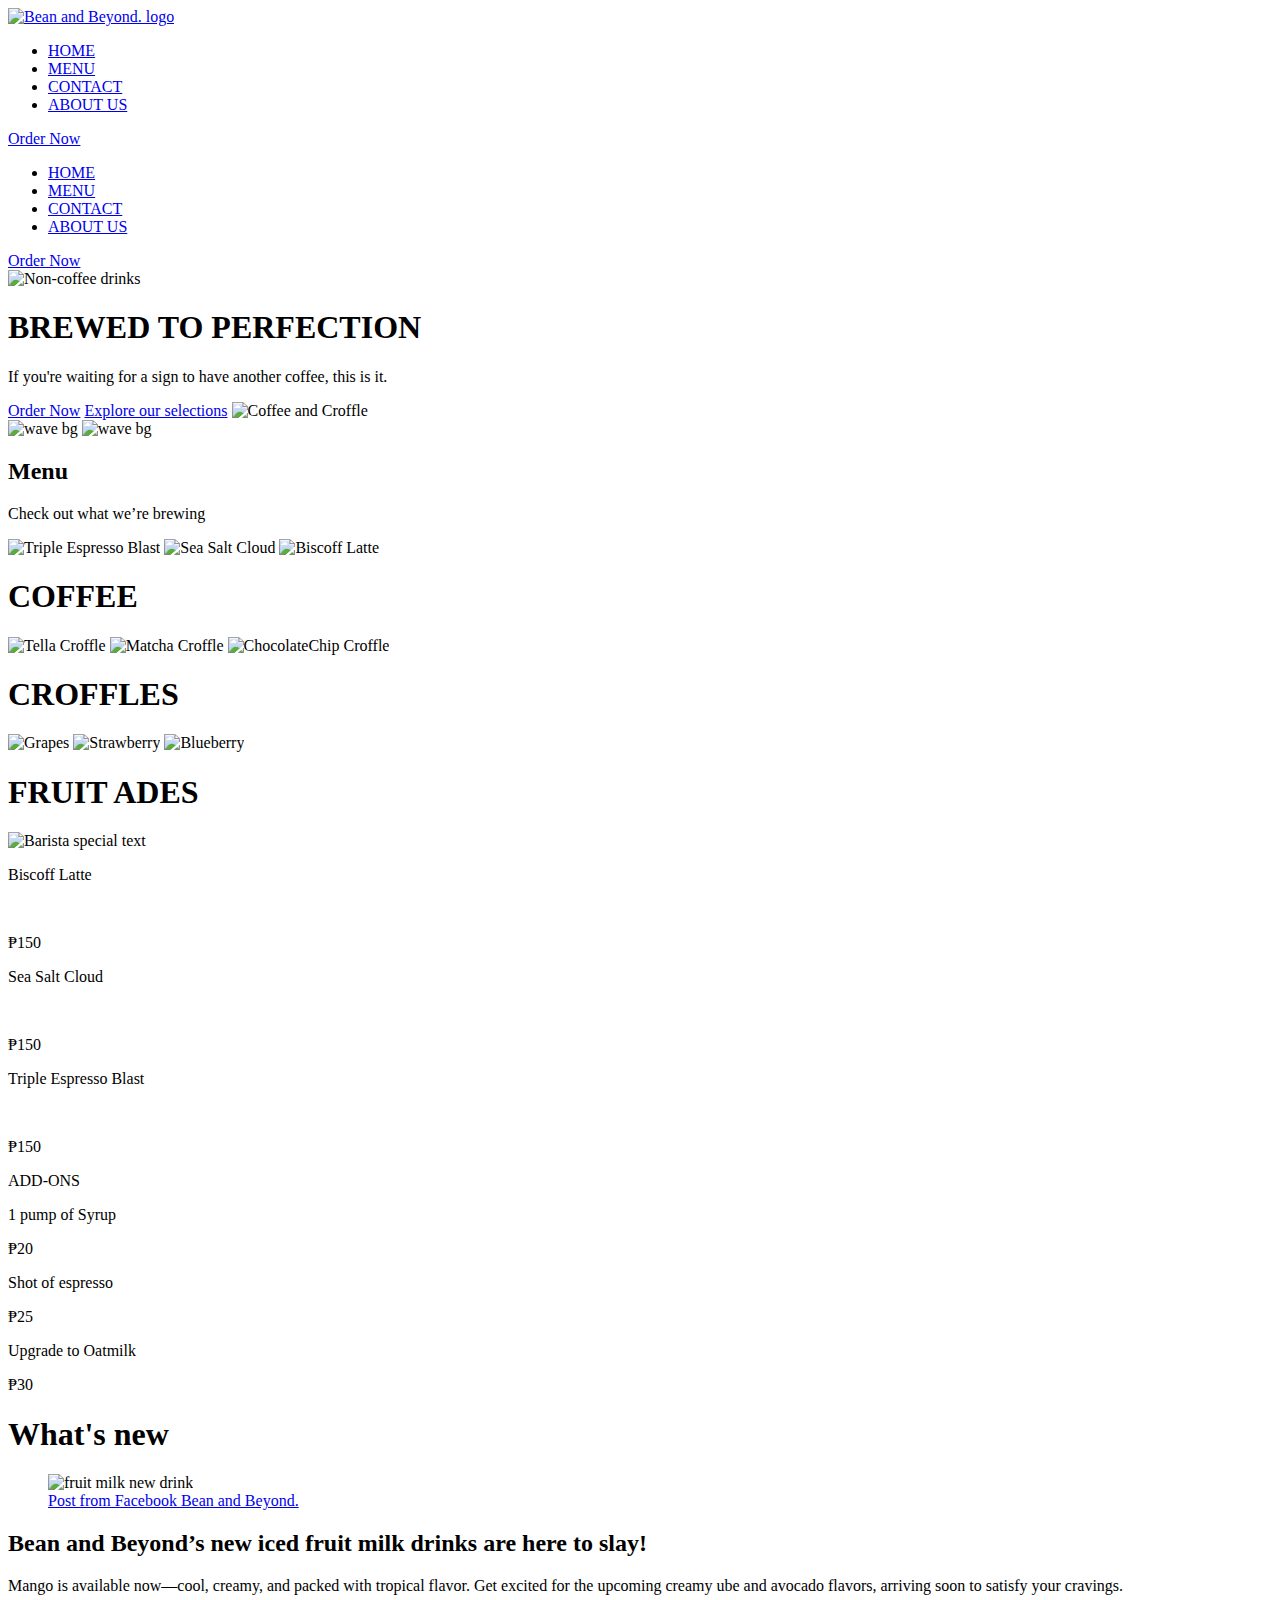
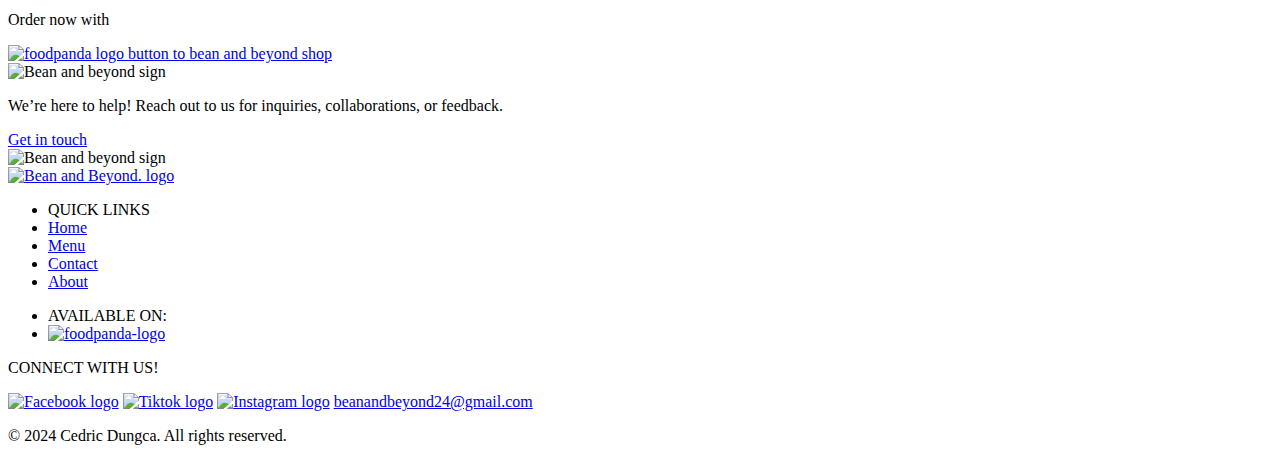
==== commit 53e3393c: "Update index.html" ====
--- a/index.html
+++ b/index.html
@@ -3,8 +3,7 @@
 <head>
     <meta charset="UTF-8">
     <meta name="viewport" content="width=device-width, initial-scale=1.0">
-    <link rel="stylesheet" href="css/styles3.css">
-    <!-- <link rel="stylesheet" href="css/styles2.css"> -->
+    <link rel="stylesheet" href="css/index.css">
     <link href="https://fonts.googleapis.com/css2?family=League+Spartan:wght@100..900&display=swap" rel="stylesheet">
     <link href="https://fonts.googleapis.com/css2?family=Ubuntu:ital,wght@0,300;0,400;0,500;0,700;1,300;1,400;1,500;1,700&display=swap" rel="stylesheet">
     <link rel="icon" type="image/png" sizes="40x40" href="images/icon-logo.svg">
@@ -47,7 +46,7 @@
                     <h1 class="hero-text btp">BREWED TO PERFECTION</h1>
                     <p class="hero-text cap">If you're waiting for a sign to have another coffee, this is it.</p>
                     <a type="button" class="hero-cta" target="_blank" href="https://www.foodpanda.ph/restaurant/peya/bean-and-beyond">Order Now</a>
-                    <a type="button" class="hero-cta menu" href="menu.html#bsm">Explore our selections</a>
+                    <a type="button" class="hero-cta menu" href="menu.html">Explore our selections</a>
                     <img class="hero-in" src="images/Hero-pic.png" alt="Coffee and Croffle">
                     <img src="images/hero-phone.png" alt="" class="hero-phone mobile">
                     <img src="images/coffee/SeaSaltCloud.svg" alt="" class="hero-coffee">
@@ -94,21 +93,20 @@
                     <div class="barista-special">
                         <img class="bs-text" src="images/barista-special.png" alt="Barista special text">
                         <div class="bs-items">
-                            <!-- USED JAVASCRIPT FOR LOOP TO PUT IT DYNAMICALLY -->
                             <div class="bs-item item-1">
-                                <p class="bs-name"></p>
-                                <img src="" alt="" class="bs-img">
-                                <p class="bs-price"></p>
+                                <p class="bs-name">Biscoff Latte</p>
+                                <img src="images/coffee/BiscoffLatte.svg" alt="" class="bs-img">
+                                <p class="bs-price">&#8369;150</p>
                             </div>
                             <div class="bs-item item-2">
-                                <p class="bs-name"></p>
-                                <img src="" alt="" class="bs-img">
-                                <p class="bs-price"></p>
+                                <p class="bs-name">Sea Salt Cloud</p>
+                                <img src="images/coffee/SeaSaltCloud.svg" alt="" class="bs-img">
+                                <p class="bs-price">&#8369;150</p>
                             </div>
                             <div class="bs-item item-3">
-                                <p class="bs-name"></p>
-                                <img src="" alt="" class="bs-img">
-                                <p class="bs-price"></p>
+                                <p class="bs-name">Triple Espresso Blast</p>
+                                <img src="images/coffee/TripleEspressoBlast.svg" alt="" class="bs-img">
+                                <p class="bs-price">&#8369;150</p>
                             </div>
                             
                             <div class="bs-item info desktop">
@@ -208,4 +206,4 @@
     </div>
         <script src="scripts/script.js"></script>
 </body>
-</html>+</html>
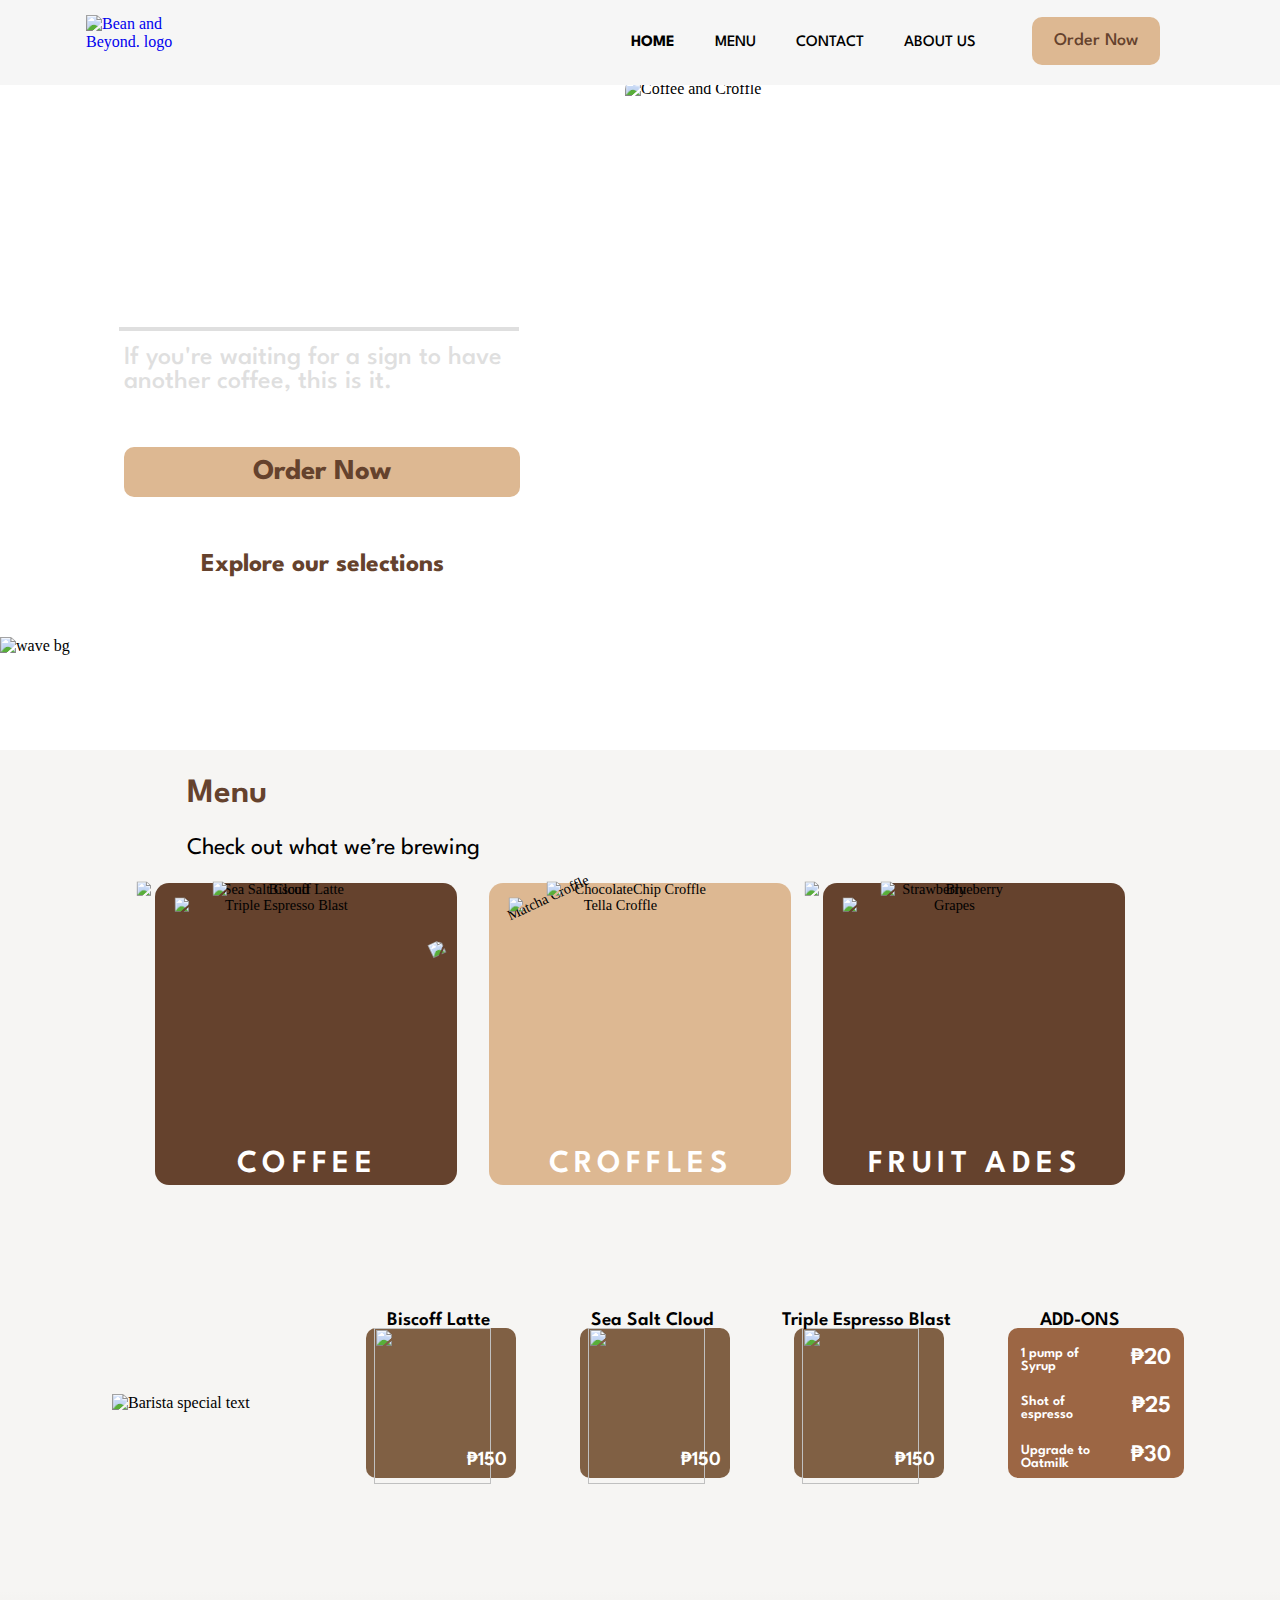
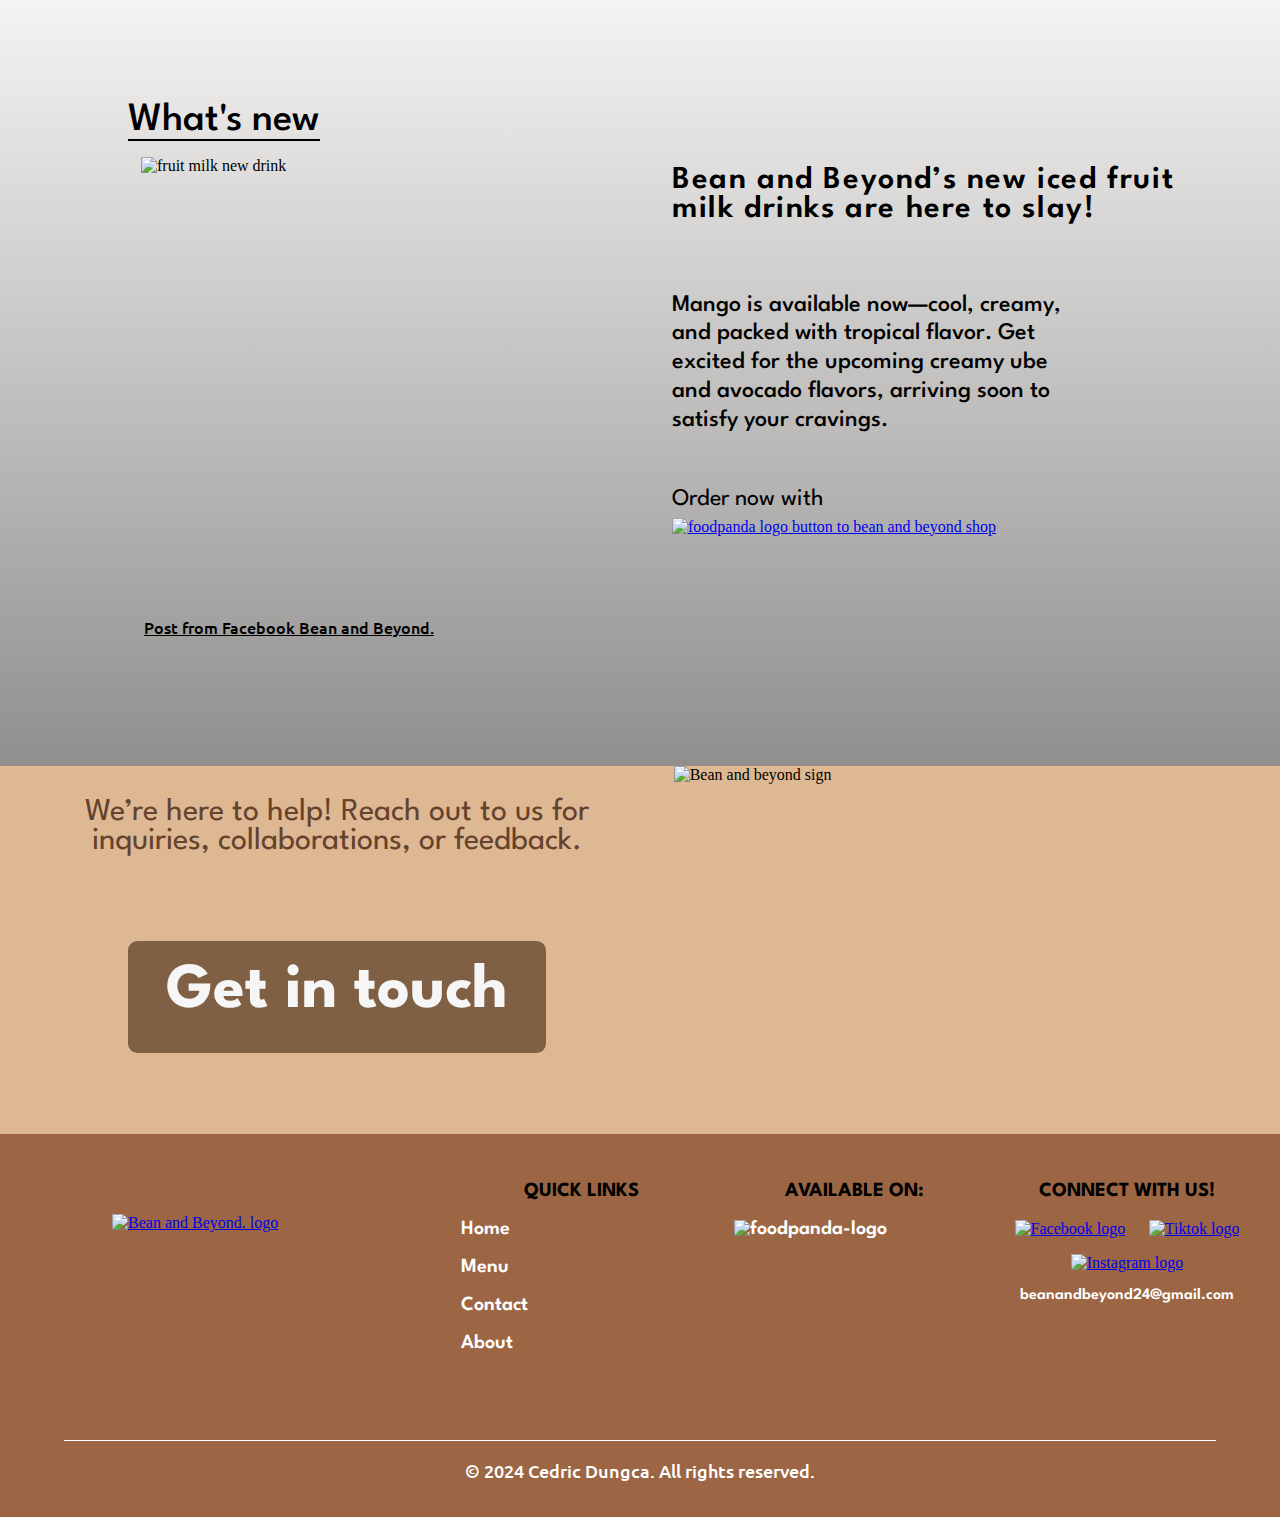
==== commit e516aa81: "added meta description for home" ====
--- a/index.html
+++ b/index.html
@@ -3,6 +3,7 @@
 <head>
     <meta charset="UTF-8">
     <meta name="viewport" content="width=device-width, initial-scale=1.0">
+    <meta name="description" content="Bean and Beyond provides exception coffee, a diverse selection of non-coffee beverages, and delectable snacks.">
     <link rel="stylesheet" href="css/index.css">
     <link href="https://fonts.googleapis.com/css2?family=League+Spartan:wght@100..900&display=swap" rel="stylesheet">
     <link href="https://fonts.googleapis.com/css2?family=Ubuntu:ital,wght@0,300;0,400;0,500;0,700;1,300;1,400;1,500;1,700&display=swap" rel="stylesheet">
--- a/css/index.css
+++ b/css/index.css
@@ -0,0 +1,1135 @@
+@import url("navFooter.css");
+
+html, body, .page-container {
+    overflow-x: hidden;
+}
+
+* {
+    box-sizing: border-box;
+}
+
+.page-container {
+    width: 100vw;
+    margin: 0 auto;
+}
+
+/* START OF HERO-SECTION */
+
+.hero-div {
+    position: relative;
+    width: 100vw;
+    height: 42rem;
+}
+
+.hero-ins {
+    position: relative;
+    width: 100vw;
+    display: flex;
+    margin: 0 auto;
+    align-items: center;
+    justify-content: center;
+}
+
+.hero-text {
+    position: absolute;
+}
+
+.hero-text.btp {
+    position: absolute;
+    top: 10rem;
+    left: 50%;
+    transform: translate(-50%, -50%);
+
+    color: #ffffff;
+    font-family: "League Spartan";
+    font-size: 3rem;
+    font-style: normal;
+    font-weight: 700;
+    line-height: normal;
+    letter-spacing: 0.28rem;
+    border-bottom: #dfdfdf 0.3rem solid;
+    padding-bottom: 0.91rem;
+}
+
+.hero-text.cap {
+    position: absolute;
+    width: 20rem;
+    text-align: center;
+    top: 16rem;
+    left: 50%;
+    transform: translate(-50%, -50%);
+    font-size: 1.9rem;
+
+    color: #DFDFDF;
+    font-family: "League Spartan";
+    font-size: 1.5rem;
+    font-style: normal;
+    font-weight: 500;
+    line-height: normal;
+}
+
+.hero-cta {
+    position: absolute;
+    display: flex;
+    flex-direction: column;
+    top: 25rem;
+    height: 4rem;
+    left: 50%;
+    transform: translate(-50%, -50%);
+    width: 20rem;
+    justify-content: center;
+    border-radius: 0.625rem;
+    background: #DDB892;
+    text-decoration: none;
+
+    color: #65422D;
+    text-align: center;
+    font-family: "League Spartan";
+    font-size: 1.8rem;
+    font-style: normal;
+    font-weight: 700;
+    line-height: normal;  
+}
+
+.hero-cta.menu {
+    top: 31rem;
+    font-size: 1.6rem;
+}
+
+.blob {
+    position: absolute;
+    width: 100%;
+    height: 9rem;
+    bottom: 0;
+}
+
+/* END OF HERO-SECTION */
+
+/* MENU SECTION */
+
+.menu-section {
+    position: relative;
+    display: flex;
+    flex-direction: column;
+    width: 100%;
+    height: 110.5rem;
+    background: #F6F5F3;
+    margin: 0;
+}
+
+div.menu {
+    display: block;
+    margin: 0 auto;
+    width: 90rem;
+    height: 82rem;
+    margin: 0 auto;
+}
+
+.menu-section h2 {
+    padding-left: 0;
+    color: #65422D;
+    font-family: "League Spartan";
+    font-size: 2.125rem;
+    font-style: normal;
+    font-weight: 600;
+    line-height: normal;
+}
+
+.menu-section p {
+    color: var(--text);
+    font-family: "League Spartan";
+    font-size: 1.5rem;
+    font-style: normal;
+    font-weight: 400;
+    line-height: normal;
+}
+
+.menu-section h2, .menu-section p.desc {
+    margin-left: 2%;
+}
+
+.menu-items {
+    position: absolute;
+    display: flex;
+    flex-direction: column;
+    align-items: center;
+    gap: 4.9375rem;
+    width: 80vw;
+    height: 75rem;
+    top: 8.31rem;
+    border-radius: 0.875rem;
+    left: 50%;
+    transform: translateX(-50%);
+}
+
+div.menu-item {
+    position: relative;
+    width: 18.875rem;
+    height: 35rem;
+    border-radius: 0.875rem;
+    background: #65422D;
+    cursor: pointer;
+}
+
+div.menu-item:nth-child(2) {
+    background: #DDB892;
+}
+
+.menu-container {
+    position: relative;
+    height: 17rem;
+    width: 19rem;
+    transition: .3s ease;
+}
+
+.menu-item.coffee img, .menu-item.croffles img, .menu-item.fruit-ades img {
+    position: absolute;
+    height: 15rem;
+}
+
+.menu-container .c1, .cr1, .fa1{
+    position: absolute;
+    left: 13%;
+    top: 3rem;
+    right: 4rem;
+    z-index: 1;
+    transition: .3s ease;
+}
+
+.cr1 {
+    scale: 1.2;
+}
+
+.cr2 {
+    transform: rotate(-25deg);
+    scale: 1.2;
+    top: -1rem;
+}
+
+.fa2 {
+    scale: 1.05;
+}
+
+.menu-container .c2, .cr2, .fa2{
+    position: absolute;
+    left: 0;
+    top: 2rem;
+    right: 4rem;
+    z-index: 0;
+    transition: .3s ease;
+}
+
+.menu-container .c3, .cr3, .fa3{
+    position: absolute;
+    left: 4.5rem;
+    top: 2rem;
+    right: 4rem;
+    z-index: 0;
+    transition: .3s ease;
+}
+
+.menu-container:hover {
+    top: .5rem;
+    scale: 1.2;
+    transition: .3s ease-in-out;
+}
+
+.menu-container .c1:hover, .cr1:hover, .fa1:hover {
+    top: 1rem;
+    transition: .3s ease-in-out;
+}
+
+.menu-item h1 {
+    position: absolute;
+    width: 19rem;
+    height: 2.88rem;
+    top: 17rem;
+    bottom: 1.56rem;
+    text-align: center;
+    color: #ffffff;
+    font-family: "League Spartan";
+    font-size: 2rem;
+    font-style: normal;
+    font-weight: 600;
+    line-height: normal;
+    letter-spacing: 0.34rem;
+}
+
+div.barista-special {
+    display: flex;
+    width: 90vw;
+    margin-top: rem;
+    flex-direction: column;
+    justify-content: center;
+    align-items: center;
+    margin: 1rem auto;
+    gap: 1rem;
+}
+
+img.bs-text {
+    width: 18rem;
+    padding-top: 1.5rem;
+    padding-bottom: 1.5rem;
+    margin-left: 3rem;
+    margin-right: 2rem;
+}
+
+.bs-items {
+    display: flex;
+    width: 80vw;
+    justify-content: center;
+}
+
+.bs-item {
+    width: 6rem;
+    height: 7rem;
+    border-radius: 0.625rem;
+    background: #806044;
+    cursor: pointer;
+    margin: 0.5rem;
+    position: relative;
+}
+
+p.bs-name {
+    position: absolute;
+    color: #000000;
+    font-family: "League Spartan";
+    font-size: 0.775rem;
+    font-style: normal;
+    font-weight: 600;
+    line-height: normal;
+    margin: -2rem 0 0 0.35rem;
+    width: 7rem;
+    text-align: center;
+    padding-right: 1rem;
+}
+
+img.bs-img {
+    width: 5rem;
+    margin-top: -1.5rem;
+    height: 9.77544rem;
+    margin-left: .5rem;
+    animation: bsi 5s linear infinite;
+    user-select: none;
+}
+
+p.bs-price {
+    position: absolute;
+    width: 2.5625rem;
+    height: 0.9375rem;
+    color: #FFF;
+    font-family: "League Spartan";
+    font-size: 1.25rem;
+    font-style: normal;
+    font-weight: 600;
+    line-height: normal;
+    top: 4rem;
+    left: 2rem;
+}
+
+
+/* Animation for the barista special drinks */
+@keyframes bsi {
+    0% {
+        transform: rotate(0deg);
+    }
+
+    50% {
+        transform: rotate(30deg);
+        scale: 1.2;
+    }
+
+    100% {
+        transform: rotate(0deg);
+    }
+}
+
+/* What's new section */
+
+div.whats-new {
+    display: flex;
+    position: relative;
+    justify-content: center;
+    align-items: center;
+    /* height: 40.625rem; */
+    
+    width: 100vw;
+    background: linear-gradient(180deg, #F6F5F3 0%, #908F8E 100%);
+}
+
+.wnls {
+    width: 90vw;
+}
+
+.wnl {
+    margin: 0 auto;
+    height: 100%;
+    width: 100%;
+}
+
+.whats-new h1 {
+    margin: 0 auto;
+    color: #000000;
+    font-family: "League Spartan";
+    font-size: 2.5rem;
+    font-style: normal;
+    font-weight: 500;
+    line-height: normal;
+    width: 12rem;
+    border-bottom: #000000 0.143rem solid;
+}
+
+.whats-new .pubmat {
+    width: 28.375rem;
+    height: 28.6875rem;
+}
+
+figure {
+    display: flex;
+    align-items: center;
+    flex-direction: column;
+}
+
+figcaption a {
+    color: #000000;
+    font-family: "Ubuntu", sans-serif;
+    margin-left: -9rem;
+    font-weight: 500;
+}
+
+.whats-new article {
+    width: 33rem;
+    height: 100%;
+    display: flex;
+    flex-direction: column;
+    margin: 0 auto;
+}
+
+.whats-new article h2 {
+    width: 32.9rem;
+    color: #000000;
+    font-family: "League Spartan";
+    font-size: 2rem;
+    font-style: normal;
+    font-weight: 600;
+    line-height: normal;
+    letter-spacing: 0.1rem;
+}
+
+.whats-new article .wncap {
+    width: 25.25rem;
+    height: 6.8125rem;
+    padding-top: 1rem;
+    flex-shrink: 0;
+    color: #000000;
+    font-family: "League Spartan";
+    font-size: 1.5rem;
+    font-style: normal;
+    font-weight: 500;
+    line-height: 1.2;
+}
+
+.wn-order {
+    width: 100%;
+    padding-top: 6rem;
+    color: #000000;
+    font-family: "League Spartan";
+    font-size: 1.5rem;
+    font-style: normal;
+    font-weight: 400;
+    line-height: normal;
+}
+
+.fp-cta {
+    /* position: absolute; */
+    margin-top: -1rem;
+    border-radius: 10px;
+    transition: .3s ease;
+}
+
+.fp-cta:hover {
+    transform: translateY(1rem);
+    box-shadow: -12px -12px 2px 1px #D70F64;
+    border-radius: 10px;
+    transition: .3s ease;
+}
+
+/* GET IN TOUCH SECTION */
+.get-in-touch {
+    background: #DDB892;
+}
+
+.get-in-touch div{
+    position: relative;
+    width: 100%;
+    height: 23rem;
+    background: none;
+    margin: 0 auto;
+}
+
+.get-in-touch p {
+    position: absolute;
+    width: 80%;
+    text-align: center;
+    color: #ffffff;
+    margin-left: auto;
+    margin-right: auto;
+    left: 0;
+    right: 0;
+    top: 5rem;
+    font-family: "League Spartan";
+    font-size: 1.5rem;
+    font-style: normal;
+    font-weight: 400;
+    line-height: normal;
+}
+
+.get-in-touch a {
+    position: absolute;
+    width: 12rem;
+    height: 3.5rem;
+    top: 15rem;
+    left: 0;
+    right: 0px;
+    padding-top: 1.2rem;
+    border-radius: 0.6rem;
+    text-decoration: none;
+    color: #65422D;
+    background: #DDB892;
+    text-align: center;
+    margin-left: auto;
+    margin-right: auto;
+    font-family: "League Spartan";
+    font-size: 1.5rem;
+    font-style: normal;
+    font-weight: 700;
+    line-height: normal;
+    transition: .4s ease;
+}
+
+.get-in-touch div img:nth-child(1) {
+    width: 100%;   
+    height: 23rem;      
+    z-index: -1;
+}
+
+.get-in-touch div img:nth-child(2) {
+    display: none;
+}
+
+@media screen and (min-width: 320px) {
+    
+    /* HIDES THE OTHER VIEWPORTS STYLE */
+    .desktop, .hero-in, .bs-item:last-child, .hero-coffee {
+        display: none;
+    }
+
+    .hero-phone {
+        width: 100%;
+        height: 110vh;
+    }
+
+    div.whats-new {
+        display: none;
+    }
+
+    nav.mobile {
+        width: 1.5rem;
+        display: flex;
+        margin-top: 1rem;
+        margin-bottom: 1rem;
+        float: right;
+        margin-right: 2rem;
+    }
+
+    .header-cta.mobile {
+        width: 25.5rem;
+        position: relative;
+        width: 95%;
+        margin-left: auto;
+        margin-right: auto;
+        margin-top: 24.5rem;
+        font-size: 1.625rem;
+        font-weight: 700;
+    }
+
+    /* Get in touch */
+    .get-in-touch div.ctext {
+        width: 90vw;
+        top: -25rem;
+    }
+}
+
+/* TABLET VIEW */
+@media screen and (min-width: 600px) {
+    
+    .hero-phone {
+        display: none;
+    }
+
+    .bnbc {
+        display: none;
+    }
+
+    .hero-div {
+        height: 79rem;
+        width: 100vw;
+    }
+
+    .hero-coffee {
+        display: block;
+        position: absolute;
+        left: calc(100vw - 46%);
+        top: 5rem;
+        transform: rotate(-30deg);
+        animation: coffee 5s ease infinite;
+        z-index: -1;
+    }
+
+    @keyframes coffee {
+        0% {
+            transform: rotate(0deg);
+        }
+
+        50% {
+            transform: rotate(-40deg);
+        }
+
+        100% {
+            transform: rotate(0deg);
+        }
+    }
+
+    .hero-text.btp{
+        color: #65422D;
+        border-bottom-color: #65422D;
+        top: 9rem;
+        left: 10%;
+        transform: none;
+        width: 20rem;
+    }
+
+    .hero-text.cap {
+        color: #806044;
+        top: 18rem;
+        left: 10%;
+        transform: none;
+        text-align: left;
+    }
+
+    .hero-cta {
+        top: 26rem;
+        left: 10%;
+        transform: none;
+        height: 4rem;
+    }
+
+    .hero-cta.menu {
+        background-color: #DDB892;
+        top: 34rem;
+        left: 10%;
+        transform: none;
+    }
+
+    .hero-in {
+        display: block;
+        position: absolute;
+        width: 42.5rem;
+        height: 42.75rem;
+        /* width: 70vw;
+        height: 70vh; */
+        border-radius: .6rem;
+        top: 44rem;
+        margin-left: 5rem;
+        margin-right: 5rem;
+    }
+
+    .blob {
+        top: 70rem;
+    }
+
+    /* MENU SECTION */
+
+    div.menu {
+        padding-bottom: 5rem;
+
+    }
+    .menu-items {
+        gap: 5rem;
+    }
+
+    .menu-section h2, .menu-section p.desc {
+        margin-left: 5%;
+    }
+
+    div.menu-item {
+        width: 27.75rem;
+        height: 50rem;
+        border-radius: 0.875rem;
+        background: #65422D;
+        cursor: pointer;
+        margin: 0 auto;
+    }
+
+    div.menu-item {
+        position: relative;
+        width: 27.875rem;
+        height: 40rem;
+        border-radius: 0.875rem;
+        background: #65422D;
+        cursor: pointer;
+    }
+
+    .menu-container {
+        width: 100%;
+        height: 25rem;
+        text-align: center;
+        margin-left: 6.6%;
+    }
+
+    .menu-section {
+        /* max-height: 240vh;
+        max-height: 410rem; */
+        height: auto;
+        padding-bottom: 5rem;
+    }
+
+    .menu-section h1 {
+        font-size: 3rem;
+        margin-left: 17%;
+        bottom: 0;
+        margin-bottom: 0;
+        top: 19rem;
+    }
+
+    .menu-item.coffee img, .menu-item.croffles img, .menu-item.fruit-ades img {
+        position: absolute;
+        height: 18rem;
+    }
+
+    .menu-container .c3, .cr3, .fa3{
+        position: absolute;
+        left: 7rem;
+        top: 2rem;
+        right: 4rem;
+        z-index: 0;
+        transition: .3s ease;
+    }
+    
+    div.barista-special {
+        position: relative;
+        margin-top: 12rem;
+        padding-top: 5rem;
+    }
+
+    .bs-item {
+        width: 14rem;
+        height: 12rem;
+    }
+
+    p.bs-name {
+        margin: -1rem 0 0 1rem; 
+        font-size: 1.2rem;
+        width: 12rem;
+    }
+
+    img.bs-img {
+        width: 10rem;
+        margin-top: .5rem;
+    }
+
+    p.bs-price {
+        top: 7.44rem;
+        left: 6.31rem;
+        font-size: 2rem;
+    }
+
+    /* WHATS NEW SECTION */
+    div.whats-new {
+        display: flex;
+        max-height: 190vh;
+        flex-direction: column;
+        justify-content: center;
+        padding: 7rem;
+    }
+
+    .whats-new article h2 {
+        margin-left: auto;
+        margin-right: auto;
+        width: 34rem;
+        text-align: center;
+    }
+
+    .wncap {
+        display: none;
+        padding: 0;
+    }
+
+    .wn-order {
+        padding: 0;
+        margin-left: 17%;
+    }
+
+    .fp-cta {
+        margin-top: -1rem;
+        margin-left: auto;
+        margin-right: auto;
+        border-radius: 10px;
+        transition: .3s ease;
+    }
+    
+    .fp-cta:hover {
+        display: inline;
+        transform: translateY(1rem);
+        box-shadow: -12px 12px 2px 1px #D70F64;
+        border-radius: 10px;
+        transition: .3s ease;
+    }
+
+    /* GET IN TOUCH SECTION */
+    .get-in-touch p {
+        width: 80%;
+        font-size: 2rem;
+    }
+    
+    .get-in-touch a {
+        position: absolute;
+        width: 16rem;
+        height: 4rem;
+        font-size: 2rem;
+        padding-top: 1.3rem;
+    }
+
+}
+
+@media screen and (min-width: 1025px) {
+    .desktop, .hero-in, .bs-item:last-child {
+        display: block;
+    }
+
+    .mobile, .hero-coffee{
+        display: none;
+    }
+
+    .hero-div {
+        height: 46.875rem;
+        width: 100%;
+    }
+
+    .hero {
+        position: absolute;
+        z-index: -1;
+        user-select: none;
+        width: 100%;
+        height: 50rem;
+    }
+
+    .hero-ins {
+        position: relative;
+        width: 90rem;
+        margin: 0 auto;
+    }
+    
+    .hero-in {
+        position: absolute;
+        width: 50.9375rem;
+        height: 43.3125rem;
+        right: -5rem;
+        top: 5rem;
+    }
+
+    .hero-text.btp {
+        top: 9.5rem;
+        left: 7.44rem;
+        width: 25rem; 
+        color: #ffffff;
+        font-size: 4rem;
+        border-bottom: #dfdfdf 0.3rem solid;
+
+    }
+
+    .hero-text.cap {
+        color: #DFDFDF;
+        top: 20rem;
+        left: 7.75rem;
+        width: 24.75rem; 
+        font-size: 1.625rem;
+    }
+
+    .hero-cta {
+        font-size: 1.8rem;
+        top: 27.94rem;
+        left: 7.75rem;
+        width: 24.75rem;
+        height: 3.125rem;
+    }
+
+    .hero-cta.menu {
+        left: 7.75rem;
+        top: 33.75rem;
+        background: #ffffff;
+    }
+
+    .hero-cta:hover, .hero-cta.menu:hover{
+        background: #65422D;
+        color: #DDB892;
+        font-size: 1.8rem;
+        transition: .1s ease;
+    }
+
+    .blob {
+        position: absolute;
+        width: 100%;
+        height: 9rem;
+        top:39.8rem;
+    }
+
+    /* MENU */
+    .menu-section {
+        height: 52.5rem;
+    }
+
+    div.menu {
+        height: 30rem;
+        padding-bottom: 0;
+    }
+
+    .menu-container {
+        height: 17rem;
+        width: 19rem;
+        margin-left: 0;
+    }
+
+    .menu-container img {
+        scale: 0.9;
+    }
+
+    .c1, .cr1, .fa1 {
+        margin-left: -2rem;
+        margin-top: -3rem;
+    }
+
+    .c2, .cr2, .fa2 {
+        margin-left: -2rem;
+        margin-top: -3rem;
+    }
+
+    .c3, .cr3, .fa3 {
+        margin-left: -4rem;
+        margin-top: -3rem;
+    }
+
+    .menu-section h1 {
+        font-size: 2rem;
+        margin-left: 0;
+        margin-top: -2.3rem;
+        
+    }
+
+    .menu-section h2, .menu-section p.desc {
+        margin-left: 13%;
+    }
+
+    .menu-items {
+        width: auto;
+        gap: 2rem;
+        height: 18.9rem;
+        top: 8.31rem;
+        flex-direction: row;
+    }
+
+    div.menu-item {
+        width: 18.875rem;
+        height: 18.875rem;
+    }
+
+    div.barista-special {
+        margin: 0 auto;
+        flex-direction: row;
+    }
+
+    .bs-item {
+        margin: 2rem;
+        width: 9.375rem;
+        height: 9.375rem;
+    }
+
+    .bs-items {
+        justify-content: flex-start;
+        width: auto;
+    }
+
+    .bs-item:last-child {
+        background: #9C6644;
+        cursor: default;
+    }
+
+    p.bs-name {
+        margin: -1rem 0 0 -1rem; 
+    }
+
+    img.bs-img {
+        width: 7.32369rem;
+        margin-top: auto;
+    }
+
+    img.bs-img:hover {
+        animation-play-state: paused;
+        scale: 1.5;
+    }
+
+    p.bs-price {
+        top: 6.44rem;
+        left: 6.31rem;
+        font-size: 1.25rem;
+    }
+
+    .bs-item.info {
+        display: flex;
+        width: 11rem;
+        align-items: flex-start;
+        align-content: flex-start;
+        flex-wrap: wrap;
+    }
+    
+    .bs-item p.info{
+        margin-top: 0.15rem;
+        width: 0;
+    }
+    
+    .bs-item p.info {
+        text-align: left;
+        margin-left: .8rem;
+        color: #ffffff;
+        font-family: "League Spartan";
+        font-size: 0.875rem;
+        font-style: normal;
+        font-weight: 600;
+        line-height: normal;
+        width: 43%;
+    }
+    
+    .bs-item p.info.price {
+        font-size: 1.5rem;
+        text-align: right;
+        margin-left: -.1rem;
+    }
+
+    /* WHATS NEW SECTION */
+
+    div.whats-new {
+        display: flex;
+        height: 50%;
+        flex-direction: row;
+        justify-content: center;
+    }
+
+    .whats-new h1 {
+        margin-left: 0;
+    }
+
+    .whats-new article h2 {
+        margin-left: auto;
+        margin-right: auto;
+        margin-top: 4rem;
+        width: 34rem;
+        text-align: left;
+    }
+
+    .wnls {
+        display: flex;
+        justify-content: center;
+        width: 90rem;
+        gap: 5vw;
+    }
+
+    .wnl {
+        /* margin-right: 10%;
+        margin-left: 3vw; */
+        margin: 0;
+        width: 30rem;
+    }
+
+    .wncap {
+        display: block;
+    }
+
+    .wn-order {
+        padding: 0;
+        margin-top: 5rem;
+        margin-left: 0;
+    }
+
+    figcaption a {
+        display: block;
+        width: 19rem;
+        
+    }
+
+    .fp-cta {
+        margin-top: -1rem;
+        margin-left: 0;
+        margin-right: auto;
+        border-radius: 10px;
+        transition: .3s ease;
+    }
+    
+    .fp-cta:hover {
+        display: inline;
+        transform: translateY(1rem);
+        box-shadow: -12px 12px 2px 1px #D70F64;
+        border-radius: 10px;
+        transition: .3s ease;
+    }
+
+    /* GET IN TOUCH */
+    .get-in-touch div {
+        display: flex;
+        flex-direction: row;
+        justify-content: center;
+        margin: 0;
+    }
+
+    .get-in-touch div.ctext {
+        width: 50rem;
+        top: 0;
+    }
+
+    .bnbc {
+        display: block;
+        width: 45rem;
+        /* position: absolute; */
+        /* width: 50.9375rem;
+        height: 43.3125rem;
+        right: -5rem; */
+    }
+
+    .get-in-touch p {
+        color: #65422D;
+        text-align: center;
+        font-family: "League Spartan";
+        font-size: 2rem;
+        font-style: normal;
+        font-weight: 400;
+        line-height: normal;
+        max-width: 35.8125rem;  
+        top: 2rem; 
+        margin: auto;
+    }
+
+    .get-in-touch a {
+        color: #F6F6F6;
+        background: #806044;
+        width: 26.1rem;
+        height: 7rem;
+        top: 10.94rem;
+        font-size: 4rem;
+    }
+
+    .get-in-touch a:hover {
+        transform: translateX(2rem);
+        box-shadow: -12px 18px 2px 1px #65422D;
+        transition: .4s ease;
+    }
+
+}
